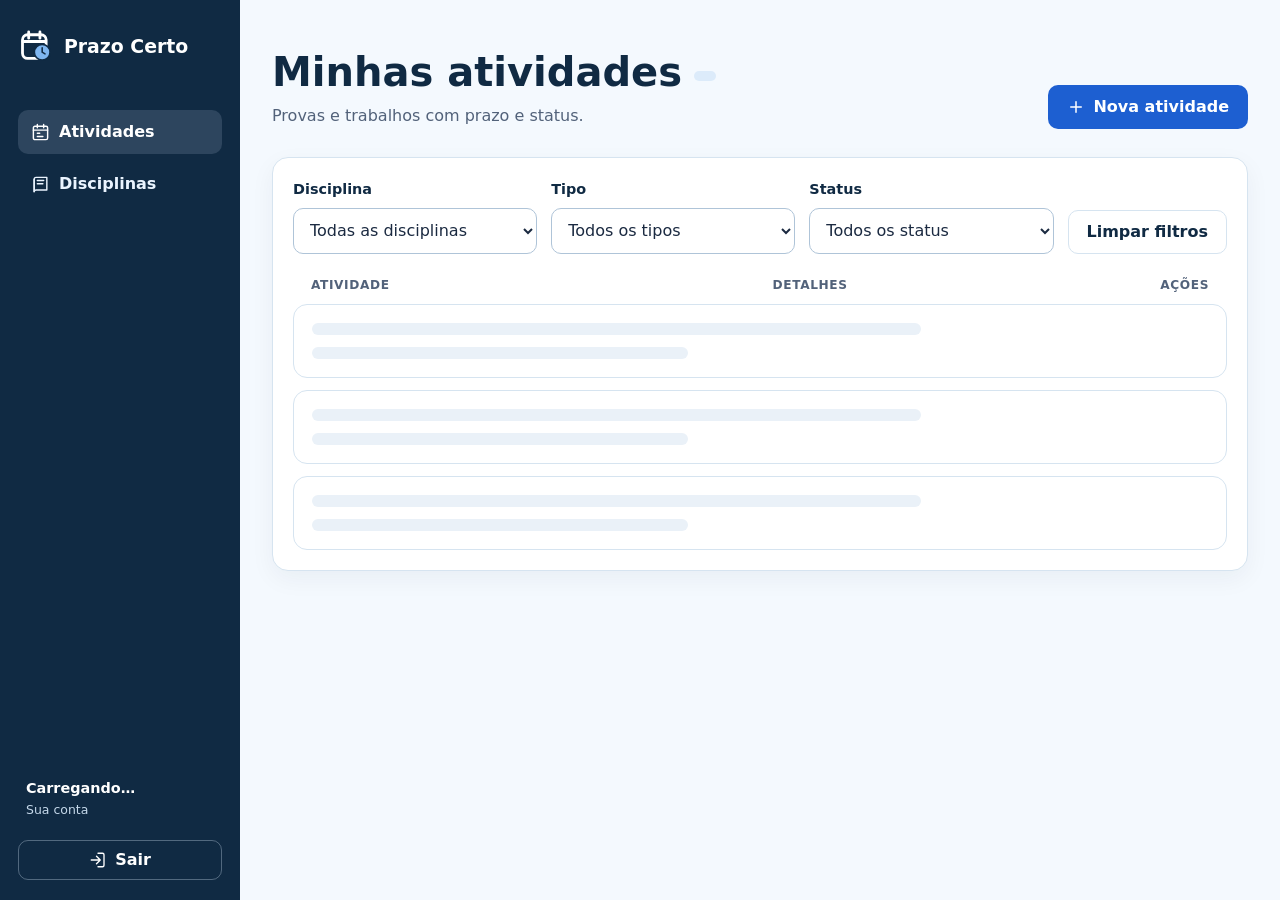
==== pages/dashboard.html @ 3145f751 "Inicio FrontEnd" ====
<!doctype html>
<html lang="pt-BR">
<head>
  <meta charset="utf-8">
  <meta name="viewport" content="width=device-width, initial-scale=1">
  <title>Minhas atividades — Prazo Certo</title>
  <link rel="icon" href="../img/favicon.svg" type="image/svg+xml">
  <link rel="stylesheet" href="../css/estilo.css">
</head>
<body>
  <a class="skip-link" href="#conteudo-principal">Pular para o conteúdo</a>
  <div class="app-shell">
    <aside class="sidebar" aria-label="Barra lateral">
      <div class="sidebar-topline">
        <a class="brand brand--light" href="../index.html" aria-label="Prazo Certo — início">
          <img src="../img/logo-branco.svg" width="38" height="38" alt="">
          <span>Prazo Certo</span>
        </a>
        <div class="sidebar-user">
          <strong id="usuario-nome">Carregando…</strong>
          <span id="usuario-email">Sua conta</span>
        </div>
      </div>

      <nav class="sidebar-nav" aria-label="Navegação do sistema">
        <a href="dashboard.html" aria-current="page">
          <svg viewBox="0 0 24 24" fill="none" stroke="currentColor" stroke-width="1.8" stroke-linecap="round" stroke-linejoin="round" aria-hidden="true" focusable="false"><rect x="3" y="4" width="18" height="17" rx="2"/><path d="M16 2v4M8 2v4M3 9h18M8 13h3M8 17h7"/></svg>
          Atividades
        </a>
        <a href="disciplinas.html">
          <svg viewBox="0 0 24 24" fill="none" stroke="currentColor" stroke-width="1.8" stroke-linecap="round" stroke-linejoin="round" aria-hidden="true" focusable="false"><path d="M4 5.5A2.5 2.5 0 0 1 6.5 3H20v16H6.5A2.5 2.5 0 0 0 4 21V5.5Z"/><path d="M4 5.5V21M8 7h8M8 11h7"/></svg>
          Disciplinas
        </a>
      </nav>

      <div class="sidebar-bottom">
        <button id="btn-sair" type="button" class="button button--outline">
          <svg width="18" height="18" viewBox="0 0 24 24" fill="none" stroke="currentColor" stroke-width="1.8" stroke-linecap="round" stroke-linejoin="round" aria-hidden="true" focusable="false"><path d="M10 17l5-5-5-5M15 12H3"/><path d="M12 3h6a2 2 0 0 1 2 2v14a2 2 0 0 1-2 2h-6"/></svg>
          Sair
        </button>
      </div>
    </aside>

    <main id="conteudo-principal" class="app-content" aria-label="Conteúdo principal">
      <header class="page-heading">
        <div>
          <div class="heading-title-row">
            <h1>Minhas atividades</h1>
            <span id="contador-atividades" class="count-pill" hidden></span>
          </div>
          <p>Provas e trabalhos com prazo e status.</p>
        </div>
        <button id="btn-nova-atividade" type="button">
          <svg width="18" height="18" viewBox="0 0 24 24" fill="none" stroke="currentColor" stroke-width="2" stroke-linecap="round" aria-hidden="true" focusable="false"><path d="M12 5v14M5 12h14"/></svg>
          Nova atividade
        </button>
      </header>

      <section class="panel" aria-label="Área de atividades">
        <section class="filters" aria-label="Filtros">
          <div class="field">
            <label for="filtro-disciplina">Disciplina</label>
            <select id="filtro-disciplina" name="filtro_disciplina">
              <option value="">Todas as disciplinas</option>
            </select>
          </div>
          <div class="field">
            <label for="filtro-tipo">Tipo</label>
            <select id="filtro-tipo" name="filtro_tipo">
              <option value="">Todos os tipos</option>
              <option value="prova">Prova</option>
              <option value="trabalho">Trabalho</option>
            </select>
          </div>
          <div class="field">
            <label for="filtro-status">Status</label>
            <select id="filtro-status" name="filtro_status">
              <option value="">Todos os status</option>
              <option value="pendente">Pendente</option>
              <option value="concluida">Concluída</option>
            </select>
          </div>
          <button id="btn-limpar-filtros" class="button button--secondary" type="button">Limpar filtros</button>
        </section>

        <div class="list-heading" aria-hidden="true">
          <span>Atividade</span><span>Detalhes</span><span>Ações</span>
        </div>
        <ul id="lista-atividades" class="activity-list" aria-label="Lista de atividades"></ul>

        <section id="estado-carregando" class="skeleton-list" aria-label="Carregando atividades">
          <p class="sr-only" role="status">Carregando atividades…</p>
          <div class="skeleton-card" aria-hidden="true"><span class="skeleton-line skeleton-line--medium"></span><span class="skeleton-line skeleton-line--short"></span></div>
          <div class="skeleton-card" aria-hidden="true"><span class="skeleton-line skeleton-line--medium"></span><span class="skeleton-line skeleton-line--short"></span></div>
          <div class="skeleton-card" aria-hidden="true"><span class="skeleton-line skeleton-line--medium"></span><span class="skeleton-line skeleton-line--short"></span></div>
        </section>

        <section id="estado-vazio" class="state-box" hidden>
          <h2>Nenhuma atividade cadastrada.</h2>
          <p>Comece pela primeira prova ou trabalho.</p>
          <button id="btn-nova-atividade-vazio" type="button">Nova atividade</button>
        </section>

        <section id="estado-sem-resultado" class="state-box" hidden>
          <h2>Nenhum resultado encontrado.</h2>
          <p>Nenhuma atividade com esses filtros. Ajuste ou limpe os filtros.</p>
        </section>

        <section id="estado-erro" class="state-box state-box--error" role="alert" hidden>
          <h2>Não foi possível carregar suas atividades.</h2>
          <button id="btn-tentar-novamente" class="button button--secondary" type="button">Tentar novamente</button>
        </section>
      </section>

      <template id="template-atividade">
        <li class="activity-card atividade" data-id="" data-status="pendente" data-tipo="prova">
          <div class="activity-main">
            <h3 data-campo="titulo"></h3>
            <p data-campo="disciplina"></p>
          </div>
          <div class="activity-meta">
            <div class="meta-cell"><span class="meta-label">Tipo</span><span class="badge badge--neutral badge-tipo" data-campo="tipo"></span></div>
            <div class="meta-cell"><span class="meta-label">Prazo</span><time data-campo="data_prazo" datetime=""></time></div>
            <div class="meta-cell"><span class="meta-label">Status</span><span class="badge badge-status" data-campo="status"></span></div>
          </div>
          <div class="activity-actions" aria-label="Ações da atividade">
            <button class="icon-button" type="button" data-action="concluir" aria-label="Concluir atividade">
              <svg width="19" height="19" viewBox="0 0 24 24" fill="none" stroke="currentColor" stroke-width="2" stroke-linecap="round" stroke-linejoin="round" aria-hidden="true" focusable="false"><path d="m5 12 4 4L19 6"/></svg>
            </button>
            <button class="icon-button" type="button" data-action="editar" aria-label="Editar atividade">
              <svg width="19" height="19" viewBox="0 0 24 24" fill="none" stroke="currentColor" stroke-width="1.8" stroke-linecap="round" stroke-linejoin="round" aria-hidden="true" focusable="false"><path d="m15 5 4 4M4 20l4.5-1 10.8-10.8a2.1 2.1 0 0 0-3-3L5.5 16 4 20Z"/></svg>
            </button>
            <button class="icon-button icon-button--danger" type="button" data-action="excluir" aria-label="Excluir atividade">
              <svg width="19" height="19" viewBox="0 0 24 24" fill="none" stroke="currentColor" stroke-width="1.8" stroke-linecap="round" stroke-linejoin="round" aria-hidden="true" focusable="false"><path d="M3 6h18M8 6V4h8v2m3 0-1 14H6L5 6m4 4v6m6-6v6"/></svg>
            </button>
          </div>
        </li>
      </template>
    </main>
  </div>

  <dialog id="dialog-atividade" class="dialog" aria-labelledby="dialog-titulo">
    <h2 id="dialog-titulo">Nova atividade</h2>
    <form id="form-atividade" class="dialog-form" action="#" method="post">
      <input id="atividade-id" type="hidden" name="atividade_id" value="">
      <div id="erro-atividade" class="form-error" role="alert" hidden></div>
      <div id="aviso-sem-disciplinas" class="dialog-warning" hidden>
        Você precisa cadastrar uma disciplina antes de criar uma atividade.
        <a href="disciplinas.html">Cadastrar disciplina</a>
      </div>
      <div class="field">
        <label for="atividade-titulo">Título</label>
        <input id="atividade-titulo" name="titulo" type="text" maxlength="150" required>
      </div>
      <div class="field">
        <label for="atividade-disciplina">Disciplina</label>
        <select id="atividade-disciplina" name="id_disciplina" required>
          <option value="">Selecione uma disciplina</option>
        </select>
      </div>
      <div class="field">
        <label for="atividade-tipo">Tipo</label>
        <select id="atividade-tipo" name="tipo" required>
          <option value="prova">Prova</option>
          <option value="trabalho">Trabalho</option>
        </select>
      </div>
      <div class="field">
        <label for="atividade-data">Data do prazo</label>
        <input id="atividade-data" name="data_prazo" type="date" required>
      </div>
      <div class="field">
        <label for="atividade-descricao">Descrição <span class="muted">(opcional)</span></label>
        <textarea id="atividade-descricao" name="descricao" rows="3"></textarea>
      </div>
      <div class="dialog-actions">
        <button id="btn-cancelar-atividade" class="button button--secondary" type="button">Cancelar</button>
        <button type="submit">Salvar</button>
      </div>
    </form>
  </dialog>

  <dialog id="dialog-excluir" class="dialog" aria-labelledby="dialog-excluir-titulo">
    <h2 id="dialog-excluir-titulo">Excluir atividade?</h2>
    <p>Tem certeza de que deseja excluir esta atividade?</p>
    <p id="excluir-titulo" class="dialog-warning"></p>
    <p class="muted">Essa ação não pode ser desfeita.</p>
    <div class="dialog-actions">
      <button id="btn-cancelar-excluir" class="button button--secondary" type="button">Cancelar</button>
      <button id="btn-confirmar-excluir" class="button--danger" type="button">Excluir</button>
    </div>
  </dialog>

  <div id="toast" class="toast" role="status" aria-live="polite" hidden></div>
  <noscript>Ative o JavaScript para usar a agenda.</noscript>
</body>
</html>
---- css/estilo.css ----
:root {
  --azul-noite: #102A43;
  --azul-noite-2: #0B1F33;
  --azul-acao: #1D5FD1;
  --azul-acao-hover: #174BA8;
  --azul-300: #7FB6F0;
  --azul-100: #DCEBFA;
  --fundo: #F4F9FE;
  --superficie: #FFFFFF;
  --borda: #D6E4F0;
  --texto: #1B2A41;
  --texto-suave: #52627A;
  --ambar-fundo: #FEF3C7;
  --ambar-texto: #92400E;
  --verde-fundo: #DCFCE7;
  --verde-texto: #166534;
  --vermelho: #B42318;
  --vermelho-hover: #912018;
  --foco: #1D5FD1;
  --foco-claro: #8CC8FF;
}

*,
*::before,
*::after {
  box-sizing: border-box;
}

html {
  scroll-behavior: smooth;
  scroll-padding-top: 88px;
}

body {
  min-width: 320px;
  min-height: 100dvh;
  margin: 0;
  color: var(--texto);
  background: var(--fundo);
  font-family: "Nunito Sans", "Segoe UI", system-ui, sans-serif;
  font-size: 16px;
  line-height: 1.6;
}

h1,
h2,
h3,
p {
  margin-top: 0;
}

h1,
h2,
h3 {
  color: var(--azul-noite);
  font-family: "Nunito", "Segoe UI", system-ui, sans-serif;
  font-weight: 800;
  line-height: 1.2;
}

h1 {
  font-size: clamp(2rem, 1.4rem + 3vw, 3.25rem);
  overflow-wrap: anywhere;
}

h2 {
  font-size: clamp(1.5rem, 1.2rem + 1.5vw, 2rem);
}

h3 {
  font-size: 1.125rem;
}

p {
  color: var(--texto-suave);
}

a {
  color: var(--azul-acao);
  text-underline-offset: 3px;
  transition: color 150ms ease;
}

a:hover {
  color: var(--azul-acao-hover);
}

button,
input,
select,
textarea {
  font: inherit;
}

button,
.button {
  display: inline-flex;
  min-height: 44px;
  align-items: center;
  justify-content: center;
  gap: 8px;
  padding: 10px 18px;
  border: 1px solid transparent;
  border-radius: 10px;
  background: var(--azul-acao);
  color: #fff;
  cursor: pointer;
  font-weight: 700;
  line-height: 1.25;
  text-align: center;
  text-decoration: none;
  transition: background-color 150ms ease, border-color 150ms ease, color 150ms ease, transform 150ms ease;
}

button:hover,
.button:hover {
  background: var(--azul-acao-hover);
  color: #fff;
}

button:active,
.button:active {
  transform: translateY(1px);
}

button:disabled {
  cursor: not-allowed;
  opacity: .6;
}

.button--secondary,
.button--outline {
  border-color: var(--borda);
  background: var(--superficie);
  color: var(--azul-noite);
}

.button--secondary:hover,
.button--outline:hover {
  border-color: var(--azul-300);
  background: var(--azul-100);
  color: var(--azul-noite);
}

.button--danger,
button.button--danger {
  background: var(--vermelho);
}

.button--danger:hover,
button.button--danger:hover {
  background: var(--vermelho-hover);
}

button:focus-visible,
a:focus-visible,
input:focus-visible,
select:focus-visible,
textarea:focus-visible,
summary:focus-visible {
  outline: 3px solid var(--foco);
  outline-offset: 2px;
}

img,
svg {
  max-width: 100%;
}

svg {
  flex: 0 0 auto;
}

.skip-link {
  position: fixed;
  z-index: 1000;
  top: 8px;
  left: 8px;
  padding: 10px 14px;
  transform: translateY(-150%);
  border-radius: 8px;
  background: #fff;
  color: var(--azul-noite);
}

.skip-link:focus {
  transform: translateY(0);
}

.container {
  width: min(100% - 32px, 1120px);
  margin-inline: auto;
}

.eyebrow {
  margin-bottom: 12px;
  color: var(--azul-acao);
  font-size: .875rem;
  font-weight: 800;
  letter-spacing: .08em;
  text-transform: uppercase;
}

.muted {
  color: var(--texto-suave);
}

.brand {
  display: inline-flex;
  align-items: center;
  gap: 10px;
  color: var(--azul-noite);
  font-family: "Nunito", "Segoe UI", system-ui, sans-serif;
  font-size: 1.18rem;
  font-weight: 800;
  text-decoration: none;
  white-space: nowrap;
}

.brand img {
  width: 38px;
  height: 38px;
}

/* Landing page */
.site-header {
  position: relative;
  z-index: 5;
  min-height: 68px;
  border-bottom: 1px solid rgba(214, 228, 240, .72);
  background: rgba(255, 255, 255, .94);
}

.header-inner {
  display: flex;
  min-height: 68px;
  align-items: center;
  justify-content: space-between;
  gap: 16px;
}

.header-nav {
  display: flex;
  align-items: center;
  gap: 28px;
}

.header-nav a:not(.button) {
  color: var(--azul-noite);
  font-weight: 700;
  text-decoration: none;
}

.header-nav a:not(.button):hover {
  color: var(--azul-acao);
}

.hero {
  position: relative;
  overflow: hidden;
  padding: 64px 0 76px;
  background: linear-gradient(180deg, #fff 0%, var(--fundo) 100%);
}

.hero-grid {
  display: grid;
  align-items: center;
  gap: 48px;
}

.hero-copy {
  position: relative;
  z-index: 2;
}

.hero-copy h1 {
  max-width: 650px;
  margin-bottom: 20px;
}

.hero-copy > p:not(.eyebrow) {
  max-width: 570px;
  margin-bottom: 28px;
  font-size: 1.08rem;
}

.hero-actions {
  display: flex;
  flex-wrap: wrap;
  gap: 12px;
}

.hero-visual {
  position: relative;
  width: min(100%, 470px);
  justify-self: center;
}

.hero-art {
  position: absolute;
  z-index: 0;
  right: -18px;
  bottom: -38px;
  width: 100%;
  height: auto;
  pointer-events: none;
}

.hero-preview {
  position: relative;
  z-index: 1;
  width: 100%;
  margin-top: 30px;
  padding: 28px 22px 22px;
  border: 1px solid var(--borda);
  border-radius: 24px;
  background: var(--superficie);
  box-shadow: 0 8px 24px rgba(16, 42, 67, .08);
}

.hero-preview::before {
  position: absolute;
  z-index: -1;
  inset: -30px -28px 30px 36px;
  border-radius: 36px;
  background: var(--azul-100);
  content: "";
}

.hero-preview::after {
  position: absolute;
  z-index: -1;
  right: -26px;
  bottom: -28px;
  width: 112px;
  height: 112px;
  border: 2px solid var(--azul-300);
  border-radius: 50%;
  content: "";
}

.preview-top {
  display: flex;
  align-items: center;
  justify-content: space-between;
  gap: 12px;
  margin-bottom: 18px;
}

.preview-top strong {
  color: var(--azul-noite);
  font-family: "Nunito", "Segoe UI", system-ui, sans-serif;
  font-size: 1.05rem;
}

.preview-date {
  padding: 4px 10px;
  border-radius: 999px;
  background: var(--azul-100);
  color: var(--azul-noite);
  font-size: .78rem;
  font-weight: 800;
}

.preview-list {
  display: grid;
  gap: 10px;
  margin: 0;
  padding: 0;
  list-style: none;
}

.preview-item {
  display: flex;
  align-items: center;
  justify-content: space-between;
  gap: 12px;
  padding: 13px 14px;
  border: 1px solid var(--borda);
  border-radius: 13px;
  background: #fff;
}

.preview-item strong {
  display: block;
  color: var(--texto);
  font-size: .93rem;
  line-height: 1.35;
}

.preview-item time {
  display: block;
  margin-top: 4px;
  color: var(--texto-suave);
  font-size: .82rem;
}

.badge {
  display: inline-flex;
  min-height: 26px;
  align-items: center;
  justify-content: center;
  padding: 4px 10px;
  border-radius: 999px;
  font-size: .75rem;
  font-weight: 800;
  line-height: 1.2;
  white-space: nowrap;
}

.badge--pending {
  background: var(--ambar-fundo);
  color: var(--ambar-texto);
}

.badge--done {
  background: var(--verde-fundo);
  color: var(--verde-texto);
}

.badge--neutral {
  background: #EEF3F8;
  color: var(--azul-noite);
}

.hero-wave {
  display: block;
  width: 100%;
  height: 64px;
  margin-top: 52px;
}

.hero-wave--top {
  height: 38px;
  margin-top: 0;
  transform: scaleY(-1);
}

.footer-wave {
  display: block;
  width: 100%;
  height: 42px;
  margin-bottom: 14px;
}

.features {
  padding: 36px 0 76px;
}

.section-heading {
  max-width: 650px;
  margin: 0 auto 34px;
  text-align: center;
}

.section-heading h2 {
  margin-bottom: 12px;
}

.section-heading p {
  margin-bottom: 0;
}

.feature-grid {
  display: grid;
  grid-template-columns: 1fr;
  gap: 16px;
}

.feature-card {
  min-height: 220px;
  padding: 24px;
  border: 1px solid var(--borda);
  border-radius: 16px;
  background: #fff;
  box-shadow: 0 8px 24px rgba(16, 42, 67, .05);
}

.feature-icon {
  display: grid;
  width: 48px;
  height: 48px;
  place-items: center;
  margin-bottom: 18px;
  border-radius: 14px;
  background: var(--azul-100);
  color: var(--azul-acao);
}

.feature-card h3 {
  margin-bottom: 8px;
}

.feature-card p {
  margin-bottom: 16px;
  font-size: .94rem;
}

.feature-example {
  display: flex;
  min-height: 28px;
  flex-wrap: wrap;
  align-items: center;
  gap: 7px;
}

.chip {
  display: inline-flex;
  align-items: center;
  padding: 5px 10px;
  border: 1px solid var(--borda);
  border-radius: 999px;
  background: #fff;
  color: var(--azul-noite);
  font-size: .78rem;
  font-weight: 700;
}

.site-footer {
  padding: 26px 0;
  border-top: 1px solid var(--borda);
  background: #fff;
  text-align: center;
}

.site-footer p {
  margin: 0;
  font-size: .9rem;
}

/* Login and registration */
.auth-layout {
  display: grid;
  min-height: 100dvh;
  background: var(--fundo);
}

.auth-brand-panel {
  position: relative;
  overflow: hidden;
  display: flex;
  min-height: 120px;
  flex-direction: column;
  justify-content: center;
  padding: 22px 24px;
  background-color: var(--azul-noite);
  background-image: radial-gradient(rgba(127, 182, 240, .19) 1px, transparent 1px);
  background-size: 18px 18px;
  color: #fff;
}

.brand--light {
  color: #fff;
}

.brand--light img {
  width: 36px;
  height: 36px;
}

.auth-brand-content {
  width: min(100%, 480px);
  margin-inline: auto;
}

.auth-brand-panel h1 {
  margin: 18px 0 8px;
  color: #fff;
  font-size: clamp(1.7rem, 1.3rem + 1.5vw, 2.35rem);
}

.auth-brand-panel > .auth-brand-content > p {
  max-width: 390px;
  margin-bottom: 0;
  color: #DCEBFA;
}

.auth-timeline {
  display: none;
  margin: 34px 0 0;
  padding: 0;
  list-style: none;
}

.auth-timeline li {
  position: relative;
  min-height: 58px;
  padding: 0 0 23px 34px;
  color: #fff;
  font-weight: 700;
}

.auth-timeline li::before {
  position: absolute;
  top: 7px;
  left: 0;
  width: 13px;
  height: 13px;
  border: 3px solid var(--azul-300);
  border-radius: 50%;
  background: var(--azul-noite);
  content: "";
}

.auth-timeline li:not(:last-child)::after {
  position: absolute;
  top: 22px;
  bottom: -1px;
  left: 6px;
  border-left: 2px dashed rgba(220, 235, 250, .55);
  content: "";
}

.auth-timeline time {
  display: block;
  color: #B9D8F8;
  font-size: .85rem;
  font-weight: 600;
}

.auth-main {
  display: grid;
  place-items: center;
  padding: 28px 16px;
}

.auth-card {
  width: min(100%, 420px);
  padding: 24px;
  border: 1px solid var(--borda);
  border-radius: 24px;
  background: #fff;
  box-shadow: 0 8px 24px rgba(16, 42, 67, .08);
}

.auth-card h2 {
  margin-bottom: 8px;
}

.auth-card > p {
  margin-bottom: 24px;
}

.form-stack,
.field-group {
  display: grid;
  gap: 16px;
}

.field {
  display: grid;
  gap: 7px;
}

.field label {
  color: var(--azul-noite);
  font-size: .9rem;
  font-weight: 800;
}

.field input,
.field select,
.field textarea {
  width: 100%;
  min-height: 46px;
  padding: 10px 12px;
  border: 1px solid #AFC4D8;
  border-radius: 10px;
  background: #fff;
  color: var(--texto);
}

.field textarea {
  min-height: 110px;
  resize: vertical;
}

.field input::placeholder,
.field textarea::placeholder {
  color: #66768A;
  opacity: 1;
}

.field input:focus,
.field select:focus,
.field textarea:focus {
  border-color: var(--foco);
}

.field-help {
  margin: -8px 0 0;
  font-size: .8rem;
}

.form-error {
  padding: 10px 12px;
  border: 1px solid #F3B6B1;
  border-radius: 10px;
  background: #FEF2F1;
  color: var(--vermelho);
  font-size: .9rem;
  font-weight: 700;
}

.auth-submit {
  width: 100%;
  margin-top: 4px;
}

.auth-divider {
  display: flex;
  align-items: center;
  gap: 12px;
  margin: 18px 0;
  color: var(--texto-suave);
  font-size: .85rem;
}

.auth-divider::before,
.auth-divider::after {
  height: 1px;
  flex: 1;
  background: var(--borda);
  content: "";
}

.auth-links {
  display: grid;
  gap: 12px;
  text-align: center;
}

.auth-links--spaced {
  margin-top: 20px;
}

.auth-links a {
  font-size: .92rem;
  font-weight: 700;
}

/* App shell */
.app-shell {
  min-height: 100dvh;
}

.sidebar {
  position: relative;
  display: flex;
  flex-direction: column;
  gap: 20px;
  padding: 16px;
  background: var(--azul-noite);
  color: #fff;
}

.sidebar-topline {
  display: flex;
  min-height: 44px;
  align-items: center;
  justify-content: space-between;
  gap: 12px;
  padding-right: 82px;
}

.sidebar-user {
  display: none;
  min-width: 0;
  text-align: right;
}

.sidebar-user strong,
.sidebar-user span {
  display: block;
  overflow-wrap: anywhere;
}

.sidebar-user strong {
  color: #fff;
  font-size: .9rem;
}

.sidebar-user span {
  color: #C5D8EA;
  font-size: .78rem;
}

.sidebar-nav {
  display: flex;
  flex-wrap: wrap;
  gap: 8px;
}

.sidebar-nav a {
  display: inline-flex;
  min-height: 44px;
  align-items: center;
  gap: 9px;
  padding: 9px 13px;
  border-radius: 10px;
  color: #EAF4FF;
  font-weight: 700;
  text-decoration: none;
}

.sidebar-nav a:hover,
.sidebar-nav a[aria-current="page"] {
  background: rgba(220, 235, 250, .14);
  color: #fff;
}

.sidebar-nav svg {
  width: 19px;
  height: 19px;
}

.sidebar-bottom {
  position: absolute;
  top: 16px;
  right: 16px;
  display: flex;
  align-items: center;
  justify-content: flex-end;
}

.sidebar-bottom .button {
  min-height: 40px;
  padding: 8px 12px;
  border-color: rgba(220, 235, 250, .32);
  background: transparent;
  color: #fff;
}

.sidebar-bottom .button:hover {
  background: rgba(220, 235, 250, .14);
}

.app-content {
  width: min(100%, 1152px);
  margin-inline: auto;
  padding: 32px 16px 56px;
}

.page-heading {
  display: flex;
  flex-wrap: wrap;
  align-items: flex-end;
  justify-content: space-between;
  gap: 18px;
  margin-bottom: 28px;
}

.page-heading h1 {
  margin-bottom: 7px;
  font-size: clamp(1.8rem, 1.4rem + 1.8vw, 2.5rem);
}

.page-heading p {
  margin-bottom: 0;
}

.heading-title-row {
  display: flex;
  flex-wrap: wrap;
  align-items: center;
  gap: 12px;
}

.count-pill {
  display: inline-flex;
  align-items: center;
  padding: 5px 11px;
  border-radius: 999px;
  background: var(--azul-100);
  color: var(--azul-noite);
  font-size: .8rem;
  font-weight: 800;
}

.panel {
  padding: 20px;
  border: 1px solid var(--borda);
  border-radius: 16px;
  background: #fff;
  box-shadow: 0 8px 24px rgba(16, 42, 67, .05);
}

.filters {
  display: grid;
  gap: 14px;
  margin-bottom: 22px;
}

.filters .field {
  min-width: 0;
}

.filters .button {
  align-self: end;
  width: 100%;
}

.list-heading {
  display: none;
}

.activity-list,
.discipline-list {
  display: grid;
  gap: 12px;
  margin: 0;
  padding: 0;
  list-style: none;
}

.activity-card,
.discipline-card {
  display: grid;
  gap: 16px;
  padding: 18px;
  border: 1px solid var(--borda);
  border-radius: 14px;
  background: #fff;
}

.activity-main h3,
.discipline-main h3 {
  margin-bottom: 4px;
  overflow-wrap: anywhere;
}

.activity-main p,
.discipline-main p {
  margin: 0;
  font-size: .9rem;
}

.activity-meta {
  display: grid;
  grid-template-columns: repeat(2, minmax(0, 1fr));
  gap: 12px;
}

.meta-cell {
  display: grid;
  align-content: start;
  gap: 4px;
}

.meta-label {
  color: var(--texto-suave);
  font-size: .75rem;
  font-weight: 700;
}

.activity-actions {
  display: flex;
  align-items: center;
  gap: 6px;
}

.icon-button {
  display: inline-grid;
  width: 44px;
  min-width: 44px;
  height: 44px;
  min-height: 44px;
  place-items: center;
  padding: 0;
  border: 1px solid var(--borda);
  border-radius: 10px;
  background: #fff;
  color: var(--azul-noite);
}

.icon-button:hover {
  border-color: var(--azul-300);
  background: var(--azul-100);
  color: var(--azul-noite);
}

.icon-button--danger {
  color: var(--vermelho);
}

.icon-button--danger:hover {
  border-color: #F3B6B1;
  background: #FEF2F1;
  color: var(--vermelho-hover);
}

[data-status="concluida"] .activity-main h3 {
  color: var(--texto-suave);
  text-decoration: line-through;
}

[data-status="concluida"] .activity-main,
[data-status="concluida"] .activity-meta {
  opacity: .78;
}

[data-status="concluida"] [data-action="concluir"] {
  display: none;
}

.state-box {
  padding: 30px 18px;
  border: 1px dashed #B7CDE0;
  border-radius: 14px;
  background: #FBFDFF;
  text-align: center;
}

.state-box h2,
.state-box h3 {
  margin-bottom: 8px;
}

.state-box p {
  max-width: 520px;
  margin: 0 auto 16px;
}

.state-box--error {
  border-color: #E8A8A2;
  background: #FFF9F8;
}

.skeleton-list {
  display: grid;
  gap: 12px;
}

.skeleton-card {
  display: grid;
  gap: 12px;
  padding: 18px;
  border: 1px solid var(--borda);
  border-radius: 14px;
  background: #fff;
}

.skeleton-line {
  display: block;
  width: min(100%, 300px);
  height: 12px;
  border-radius: 999px;
  background: #EAF1F8;
}

.skeleton-line--short {
  width: 42%;
}

.skeleton-line--medium {
  width: 68%;
}

.sr-only {
  position: absolute;
  width: 1px;
  height: 1px;
  overflow: hidden;
  clip: rect(0, 0, 0, 0);
  white-space: nowrap;
  clip-path: inset(50%);
}

.dialog {
  width: min(calc(100% - 24px), 560px);
  max-height: min(90dvh, 760px);
  overflow: auto;
  padding: 24px;
  border: 1px solid var(--borda);
  border-radius: 24px;
  background: #fff;
  color: var(--texto);
  box-shadow: 0 18px 55px rgba(16, 42, 67, .22);
}

.dialog::backdrop {
  background: rgba(16, 42, 67, .58);
}

.dialog h2 {
  margin-bottom: 8px;
}

.dialog-intro {
  margin-bottom: 20px;
}

.dialog-form {
  display: grid;
  gap: 16px;
}

.dialog-actions {
  display: flex;
  flex-wrap: wrap;
  justify-content: flex-end;
  gap: 10px;
  margin-top: 8px;
}

.dialog-warning {
  padding: 12px 14px;
  border-radius: 10px;
  background: var(--ambar-fundo);
  color: var(--ambar-texto);
  font-size: .9rem;
}

.toast {
  position: fixed;
  z-index: 20;
  right: 16px;
  bottom: 16px;
  max-width: min(420px, calc(100% - 32px));
  padding: 12px 16px;
  border: 1px solid #A7D9B4;
  border-radius: 12px;
  background: var(--verde-fundo);
  color: var(--verde-texto);
  box-shadow: 0 8px 24px rgba(16, 42, 67, .12);
  font-weight: 700;
}

.discipline-form-panel {
  margin-bottom: 24px;
}

.discipline-form {
  display: grid;
  gap: 14px;
}

.discipline-form .button {
  align-self: end;
}

@media (min-width: 600px) {
  .container {
    width: min(100% - 48px, 1120px);
  }

  .feature-grid {
    grid-template-columns: repeat(2, minmax(0, 1fr));
    gap: 18px;
  }

  .auth-main {
    padding: 40px 24px;
  }

  .auth-card {
    padding: 32px;
  }

  .filters {
    grid-template-columns: repeat(2, minmax(0, 1fr));
  }

  .filters .button {
    width: auto;
  }

  .activity-meta {
    grid-template-columns: repeat(2, minmax(0, 1fr));
  }

  .discipline-card {
    grid-template-columns: minmax(0, 1fr) auto;
    align-items: center;
  }

  .discipline-form {
    grid-template-columns: minmax(0, 1fr) minmax(0, 1fr) auto;
    align-items: end;
  }
}

@media (min-width: 768px) {
  .hero {
    padding-top: 82px;
  }

  .features {
    padding-top: 52px;
    padding-bottom: 96px;
  }

  .feature-grid {
    grid-template-columns: repeat(2, minmax(0, 1fr));
  }

  .auth-brand-panel {
    min-height: 150px;
    padding: 26px 32px;
  }

  .sidebar-user {
    display: block;
  }

  .filters {
    grid-template-columns: repeat(3, minmax(0, 1fr)) auto;
    align-items: end;
  }

  .filters .button {
    width: auto;
  }

}

@media (min-width: 900px) {
  .hero-grid {
    grid-template-columns: minmax(0, 1.1fr) minmax(360px, .9fr);
    gap: 52px;
  }

  .hero-visual {
    justify-self: end;
  }

  .feature-grid {
    grid-template-columns: repeat(4, minmax(0, 1fr));
  }
}

@media (min-width: 1024px) {
  .auth-layout {
    grid-template-columns: minmax(0, 1fr) minmax(0, 1fr);
  }

  .auth-brand-panel {
    min-height: 100dvh;
    align-items: center;
    padding: 48px;
  }

  .auth-brand-content {
    width: min(100%, 490px);
  }

  .auth-brand-panel h1 {
    margin-top: 42px;
  }

  .auth-timeline {
    display: block;
  }

  .auth-main {
    min-height: 100dvh;
    padding: 48px;
  }

  .app-shell {
    display: grid;
    grid-template-columns: 240px minmax(0, 1fr);
  }

  .sidebar {
    position: sticky;
    top: 0;
    height: 100dvh;
    min-height: 600px;
    justify-content: flex-start;
    padding: 28px 18px 20px;
  }

  .sidebar-topline {
    display: contents;
    padding-right: 0;
  }

  .sidebar-user {
    order: 2;
    display: block;
    margin-top: auto;
    padding: 14px 8px 0;
    text-align: left;
  }

  .sidebar-nav {
    order: 1;
    display: grid;
    margin-top: 26px;
  }

  .sidebar-bottom {
    position: static;
    order: 3;
    margin-top: 0;
    justify-content: stretch;
  }

  .sidebar-bottom .button {
    width: 100%;
  }

  .app-content {
    padding: 48px 32px 64px;
  }

  .list-heading {
    display: grid;
    grid-template-columns: minmax(0, 1.2fr) minmax(240px, 1fr) auto;
    gap: 18px;
    padding: 0 18px 9px;
    color: var(--texto-suave);
    font-size: .76rem;
    font-weight: 800;
    text-transform: uppercase;
    letter-spacing: .05em;
  }

  .activity-card {
    grid-template-columns: minmax(0, 1.2fr) minmax(240px, 1fr) auto;
    gap: 18px;
    padding: 18px;
  }
}

@media (max-width: 1023px) {
  .sidebar {
    position: relative;
  }

  .sidebar-bottom {
    position: absolute;
    top: 16px;
    right: 16px;
  }
}

@media (max-width: 767px) {
  .header-nav .features-link {
    display: none;
  }

  .hero-actions {
    display: grid;
    grid-template-columns: 1fr;
  }

  .hero-actions .button {
    width: 100%;
  }

  .auth-brand-panel {
    min-height: 104px;
    padding: 18px 20px;
  }

  .auth-brand-panel h1 {
    margin: 10px 0 4px;
    font-size: 1.35rem;
  }

  .auth-brand-panel > .auth-brand-content > p {
    font-size: .88rem;
  }

  .sidebar-topline {
    align-items: center;
  }

  .sidebar-user {
    display: block;
  }

  .sidebar-nav a {
    flex: 1 1 auto;
    justify-content: center;
  }
}

@media (max-width: 479px) {
  .auth-main {
    padding: 20px 16px;
  }

  .auth-card {
    padding: 20px;
    border-radius: 18px;
    box-shadow: none;
  }

  .hero {
    padding-top: 48px;
  }

  .hero-preview {
    margin-top: 20px;
    padding: 20px 14px 16px;
    border-radius: 18px;
  }

  .preview-item {
    align-items: flex-start;
    flex-direction: column;
  }

  .activity-card,
  .discipline-card {
    padding: 15px;
  }

  .activity-meta {
    grid-template-columns: 1fr 1fr;
  }

  .panel {
    padding: 15px;
  }

  .dialog {
    width: calc(100% - 16px);
    padding: 20px;
    border-radius: 18px;
  }
}

@media (prefers-reduced-motion: reduce) {
  *,
  *::before,
  *::after {
    scroll-behavior: auto !important;
    transition-duration: .01ms !important;
    animation-duration: .01ms !important;
    animation-iteration-count: 1 !important;
  }
}
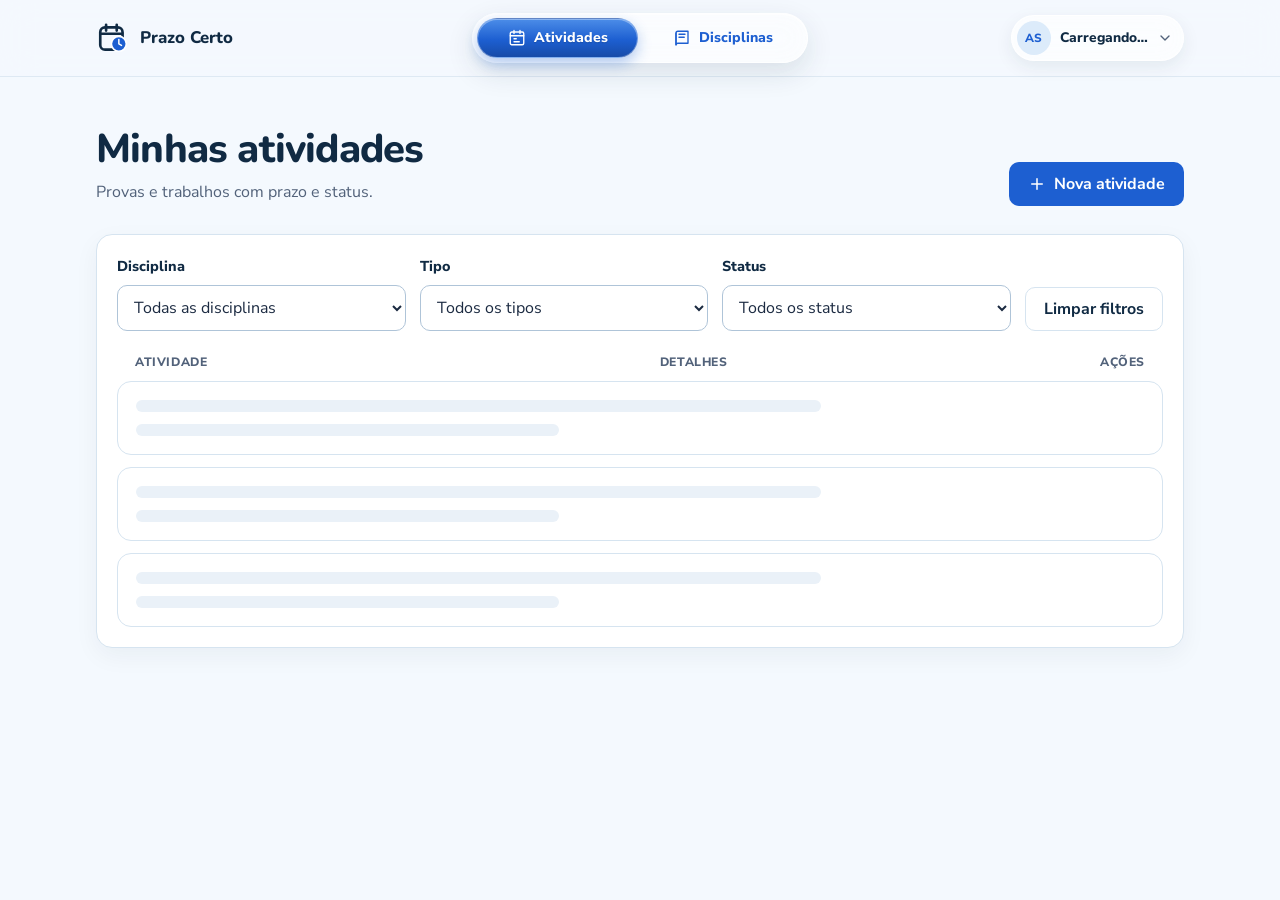
==== commit d763df10: "Atualização de FrondEnd junto com os wireframes do sistema (Arquivos DAO ja entregues" ====
--- a/pages/dashboard.html
+++ b/pages/dashboard.html
@@ -10,36 +10,41 @@
 <body>
   <a class="skip-link" href="#conteudo-principal">Pular para o conteúdo</a>
   <div class="app-shell">
-    <aside class="sidebar" aria-label="Barra lateral">
-      <div class="sidebar-topline">
-        <a class="brand brand--light" href="../index.html" aria-label="Prazo Certo — início">
-          <img src="../img/logo-branco.svg" width="38" height="38" alt="">
+    <header class="app-topbar">
+      <div class="app-topbar__inner">
+        <a class="brand app-brand" href="../index.html" aria-label="Prazo Certo — início">
+          <img src="../img/logo.svg" width="34" height="34" alt="">
           <span>Prazo Certo</span>
         </a>
-        <div class="sidebar-user">
-          <strong id="usuario-nome">Carregando…</strong>
-          <span id="usuario-email">Sua conta</span>
-        </div>
-      </div>
-
-      <nav class="sidebar-nav" aria-label="Navegação do sistema">
-        <a href="dashboard.html" aria-current="page">
-          <svg viewBox="0 0 24 24" fill="none" stroke="currentColor" stroke-width="1.8" stroke-linecap="round" stroke-linejoin="round" aria-hidden="true" focusable="false"><rect x="3" y="4" width="18" height="17" rx="2"/><path d="M16 2v4M8 2v4M3 9h18M8 13h3M8 17h7"/></svg>
-          Atividades
-        </a>
-        <a href="disciplinas.html">
-          <svg viewBox="0 0 24 24" fill="none" stroke="currentColor" stroke-width="1.8" stroke-linecap="round" stroke-linejoin="round" aria-hidden="true" focusable="false"><path d="M4 5.5A2.5 2.5 0 0 1 6.5 3H20v16H6.5A2.5 2.5 0 0 0 4 21V5.5Z"/><path d="M4 5.5V21M8 7h8M8 11h7"/></svg>
-          Disciplinas
-        </a>
-      </nav>
-
-      <div class="sidebar-bottom">
-        <button id="btn-sair" type="button" class="button button--outline">
-          <svg width="18" height="18" viewBox="0 0 24 24" fill="none" stroke="currentColor" stroke-width="1.8" stroke-linecap="round" stroke-linejoin="round" aria-hidden="true" focusable="false"><path d="M10 17l5-5-5-5M15 12H3"/><path d="M12 3h6a2 2 0 0 1 2 2v14a2 2 0 0 1-2 2h-6"/></svg>
-          Sair
-        </button>
-      </div>
-    </aside>
+
+        <nav class="app-nav" aria-label="Navegação do sistema">
+          <a href="dashboard.html" aria-current="page">
+            <svg viewBox="0 0 24 24" fill="none" stroke="currentColor" stroke-width="1.8" stroke-linecap="round" stroke-linejoin="round" aria-hidden="true" focusable="false"><rect x="3" y="4" width="18" height="17" rx="2"/><path d="M16 2v4M8 2v4M3 9h18M8 13h3M8 17h7"/></svg>
+            <span>Atividades</span>
+          </a>
+          <a href="disciplinas.html">
+            <svg viewBox="0 0 24 24" fill="none" stroke="currentColor" stroke-width="1.8" stroke-linecap="round" stroke-linejoin="round" aria-hidden="true" focusable="false"><path d="M4 5.5A2.5 2.5 0 0 1 6.5 3H20v16H6.5A2.5 2.5 0 0 0 4 21V5.5Z"/><path d="M4 5.5V21M8 7h8M8 11h7"/></svg>
+            <span>Disciplinas</span>
+          </a>
+        </nav>
+
+        <details class="account-menu">
+          <summary class="account-trigger" aria-label="Abrir menu da conta">
+            <span class="account-avatar" aria-hidden="true">AS</span>
+            <span class="account-name" id="usuario-nome">Carregando…</span>
+            <svg class="account-chevron" width="16" height="16" viewBox="0 0 24 24" fill="none" stroke="currentColor" stroke-width="2" stroke-linecap="round" stroke-linejoin="round" aria-hidden="true" focusable="false"><path d="m6 9 6 6 6-6"/></svg>
+          </summary>
+          <div class="account-panel">
+            <p class="account-label">Conta</p>
+            <p class="account-email" id="usuario-email">Sua conta</p>
+            <button id="btn-sair" type="button" class="button button--outline account-logout">
+              <svg width="18" height="18" viewBox="0 0 24 24" fill="none" stroke="currentColor" stroke-width="1.8" stroke-linecap="round" stroke-linejoin="round" aria-hidden="true" focusable="false"><path d="M10 17l5-5-5-5M15 12H3"/><path d="M12 3h6a2 2 0 0 1 2 2v14a2 2 0 0 1-2 2h-6"/></svg>
+              Sair
+            </button>
+          </div>
+        </details>
+      </div>
+    </header>
 
     <main id="conteudo-principal" class="app-content" aria-label="Conteúdo principal">
       <header class="page-heading">
--- a/css/estilo.css
+++ b/css/estilo.css
@@ -1,3 +1,19 @@
+@font-face {
+  font-family: "Nunito Sans";
+  src: url("../img/fonts/nunito-sans-latin.woff2") format("woff2");
+  font-style: normal;
+  font-weight: 400 800;
+  font-display: swap;
+}
+
+@font-face {
+  font-family: "Nunito";
+  src: url("../img/fonts/nunito-latin.woff2") format("woff2");
+  font-style: normal;
+  font-weight: 400 800;
+  font-display: swap;
+}
+
 :root {
   --azul-noite: #102A43;
   --azul-noite-2: #0B1F33;
@@ -18,6 +34,10 @@
   --vermelho-hover: #912018;
   --foco: #1D5FD1;
   --foco-claro: #8CC8FF;
+  --ease-out: cubic-bezier(.23, 1, .32, 1);
+  --ease-in-out: cubic-bezier(.77, 0, .175, 1);
+  --sombra-card: 0 10px 30px rgba(16, 42, 67, .07);
+  --sombra-card-forte: 0 24px 60px rgba(16, 42, 67, .13);
 }
 
 *,
@@ -28,11 +48,16 @@
 
 html {
   scroll-behavior: smooth;
-  scroll-padding-top: 88px;
+  scroll-padding-top: 92px;
+  scrollbar-color: #B9D0E5 #F4F9FE;
+}
+
+::selection {
+  background: var(--azul-100);
+  color: var(--azul-noite);
 }
 
 body {
-  min-width: 320px;
   min-height: 100dvh;
   margin: 0;
   color: var(--texto);
@@ -56,6 +81,21 @@
   font-family: "Nunito", "Segoe UI", system-ui, sans-serif;
   font-weight: 800;
   line-height: 1.2;
+  letter-spacing: -.02em;
+  text-wrap: balance;
+}
+
+p {
+  text-wrap: pretty;
+}
+
+code {
+  padding: 2px 5px;
+  border-radius: 5px;
+  background: #EAF3FD;
+  color: var(--azul-acao-hover);
+  font-family: "Cascadia Code", Consolas, monospace;
+  font-size: .9em;
 }
 
 h1 {
@@ -192,15 +232,6 @@
   margin-inline: auto;
 }
 
-.eyebrow {
-  margin-bottom: 12px;
-  color: var(--azul-acao);
-  font-size: .875rem;
-  font-weight: 800;
-  letter-spacing: .08em;
-  text-transform: uppercase;
-}
-
 .muted {
   color: var(--texto-suave);
 }
@@ -224,48 +255,107 @@
 
 /* Landing page */
 .site-header {
+  position: sticky;
+  top: 0;
+  z-index: 40;
+  border-bottom: 1px solid rgba(214, 228, 240, .55);
+  background: rgba(255, 255, 255, .82);
+  -webkit-backdrop-filter: blur(16px);
+  backdrop-filter: blur(16px);
+  transition: background-color .2s var(--ease-out), border-color .2s var(--ease-out), box-shadow .2s var(--ease-out);
+}
+
+.site-header.is-scrolled {
+  border-bottom-color: var(--borda);
+  background: rgba(255, 255, 255, .94);
+  box-shadow: 0 10px 30px rgba(16, 42, 67, .06);
+}
+
+.header-inner {
   position: relative;
-  z-index: 5;
-  min-height: 68px;
-  border-bottom: 1px solid rgba(214, 228, 240, .72);
-  background: rgba(255, 255, 255, .94);
-}
-
-.header-inner {
   display: flex;
-  min-height: 68px;
+  min-height: 72px;
   align-items: center;
   justify-content: space-between;
-  gap: 16px;
+  gap: 24px;
 }
 
 .header-nav {
+  position: absolute;
+  left: 50%;
   display: flex;
   align-items: center;
-  gap: 28px;
-}
-
-.header-nav a:not(.button) {
-  color: var(--azul-noite);
+  gap: 26px;
+  transform: translateX(-50%);
+}
+
+.header-nav a {
+  color: var(--texto);
+  font-size: .9rem;
   font-weight: 700;
   text-decoration: none;
 }
 
-.header-nav a:not(.button):hover {
+.header-nav a:hover {
   color: var(--azul-acao);
 }
 
+.header-actions {
+  display: flex;
+  align-items: center;
+  gap: 10px;
+}
+
+.header-login {
+  padding: 8px 6px;
+  color: var(--azul-noite);
+  font-size: .9rem;
+  font-weight: 700;
+  text-decoration: none;
+}
+
+.header-login:hover {
+  color: var(--azul-acao);
+}
+
+.header-cta {
+  min-height: 42px;
+  padding: 0 18px;
+  border-radius: 999px;
+  font-size: .86rem;
+  white-space: nowrap;
+}
+
+/* Hero */
 .hero {
   position: relative;
   overflow: hidden;
-  padding: 64px 0 76px;
-  background: linear-gradient(180deg, #fff 0%, var(--fundo) 100%);
+  padding: clamp(56px, 7vw, 92px) 0 0;
+  background: #fff;
+}
+
+.hero::before {
+  position: absolute;
+  top: 0;
+  right: 0;
+  left: 0;
+  height: 580px;
+  background-image: repeating-linear-gradient(to bottom, rgba(29, 95, 209, .055) 0 1px, transparent 1px 44px);
+  content: "";
+  pointer-events: none;
+  -webkit-mask-image: linear-gradient(to bottom, #000 0%, transparent 82%);
+  mask-image: linear-gradient(to bottom, #000 0%, transparent 82%);
+}
+
+.hero .container {
+  position: relative;
+  z-index: 1;
 }
 
 .hero-grid {
   display: grid;
   align-items: center;
-  gap: 48px;
+  gap: clamp(40px, 5vw, 64px);
 }
 
 .hero-copy {
@@ -273,259 +363,1479 @@
   z-index: 2;
 }
 
-.hero-copy h1 {
-  max-width: 650px;
-  margin-bottom: 20px;
-}
-
-.hero-copy > p:not(.eyebrow) {
-  max-width: 570px;
-  margin-bottom: 28px;
-  font-size: 1.08rem;
+.hero h1 {
+  max-width: 15ch;
+  margin-bottom: 22px;
+  font-size: clamp(2.35rem, 1.5rem + 3.3vw, 4.05rem);
+  line-height: 1.03;
+  letter-spacing: -.035em;
+}
+
+.hero-mark {
+  position: relative;
+  display: inline-block;
+}
+
+.hero-mark::after {
+  position: absolute;
+  right: 0;
+  bottom: -.12em;
+  left: 0;
+  height: .14em;
+  background: url("data:image/svg+xml,%3Csvg xmlns='http://www.w3.org/2000/svg' viewBox='0 0 300 12' preserveAspectRatio='none'%3E%3Cpath d='M2 8c60-6 130-7 296-3' stroke='%237FB6F0' stroke-width='5' stroke-linecap='round' fill='none'/%3E%3C/svg%3E") no-repeat center / 100% 100%;
+  content: "";
+  transform: scaleX(0);
+  transform-origin: left;
+}
+
+.no-js .hero-mark::after {
+  transform: scaleX(1);
+}
+
+.no-js .step-list::before {
+  transform: scaleX(1);
+}
+
+.no-js .arch-node {
+  border-color: var(--azul-300);
+  background: #EAF3FD;
+}
+
+.hero-lead {
+  max-width: 54ch;
+  margin-bottom: 30px;
+  color: var(--texto-suave);
+  font-size: clamp(1rem, .95rem + .25vw, 1.12rem);
+  line-height: 1.65;
 }
 
 .hero-actions {
   display: flex;
   flex-wrap: wrap;
   gap: 12px;
+  margin-bottom: 18px;
+}
+
+.hero-note {
+  display: flex;
+  align-items: center;
+  gap: 8px;
+  margin: 0;
+  color: var(--texto-suave);
+  font-size: .85rem;
+  font-weight: 700;
+}
+
+.hero-note svg {
+  color: var(--azul-acao);
 }
 
 .hero-visual {
   position: relative;
-  width: min(100%, 470px);
   justify-self: center;
-}
-
-.hero-art {
+  width: min(100%, 480px);
+}
+
+.hero-halo {
   position: absolute;
   z-index: 0;
-  right: -18px;
-  bottom: -38px;
-  width: 100%;
-  height: auto;
-  pointer-events: none;
-}
-
-.hero-preview {
+  top: -42px;
+  right: -54px;
+  width: min(118%, 440px);
+  aspect-ratio: 1;
+  border-radius: 50%;
+  background: #EAF3FD;
+}
+
+.hero-halo::after {
+  position: absolute;
+  inset: 13%;
+  border: 1px dashed #B9D0E5;
+  border-radius: 50%;
+  content: "";
+}
+
+/* Agenda preview */
+.agenda-card {
   position: relative;
   z-index: 1;
+  margin: 0;
+  padding: 22px;
+  border: 1px solid #D9E6F2;
+  border-radius: 24px;
+  background: #fff;
+  box-shadow: 0 30px 70px rgba(16, 42, 67, .14), 0 4px 14px rgba(16, 42, 67, .05);
+}
+
+.agenda-head {
+  display: flex;
+  align-items: flex-start;
+  justify-content: space-between;
+  gap: 12px;
+  margin-bottom: 16px;
+}
+
+.agenda-date {
+  margin: 0 0 2px;
+  color: var(--texto-suave);
+  font-size: .78rem;
+  font-weight: 700;
+}
+
+.agenda-title {
+  margin: 0;
+  font-size: 1.2rem;
+}
+
+.agenda-count {
+  display: inline-flex;
+  align-items: baseline;
+  gap: 4px;
+  padding: 6px 10px;
+  border-radius: 999px;
+  background: #EAF3FD;
+  color: var(--azul-noite);
+  font-size: .75rem;
+  font-weight: 800;
+  white-space: nowrap;
+}
+
+.agenda-count strong {
+  font-size: .9rem;
+  font-variant-numeric: tabular-nums;
+}
+
+.agenda-filters {
+  display: flex;
+  gap: 6px;
+  margin-bottom: 10px;
+}
+
+.agenda-filter {
+  padding: 5px 10px;
+  border-radius: 999px;
+  background: #F4F8FC;
+  color: var(--texto-suave);
+  font-size: .72rem;
+  font-weight: 800;
+}
+
+.agenda-filter.is-active {
+  background: var(--azul-noite);
+  color: #fff;
+}
+
+.agenda-list {
+  margin: 0;
+  padding: 0;
+  list-style: none;
+}
+
+.agenda-item {
+  display: grid;
+  grid-template-columns: 22px minmax(0, 1fr) auto;
+  align-items: center;
+  gap: 12px;
+  padding: 13px 0;
+  border-top: 1px solid #EDF3F9;
+}
+
+.agenda-item:first-child {
+  border-top: 0;
+}
+
+.agenda-mark {
+  display: grid;
+  width: 22px;
+  height: 22px;
+  place-items: center;
+  border: 1.5px solid #C7D8E7;
+  border-radius: 50%;
+  background: #fff;
+  transition: background-color .25s var(--ease-out), border-color .25s var(--ease-out);
+}
+
+.agenda-mark svg {
+  width: 13px;
+  height: 13px;
+  fill: none;
+  stroke: #fff;
+  stroke-width: 2.4;
+  stroke-linecap: round;
+  stroke-linejoin: round;
+  stroke-dasharray: 20;
+  stroke-dashoffset: 20;
+  transition: stroke-dashoffset .3s var(--ease-out) .05s;
+}
+
+.agenda-item.is-done .agenda-mark {
+  border-color: #1F9D68;
+  background: #1F9D68;
+}
+
+.agenda-item.is-done .agenda-mark svg {
+  stroke-dashoffset: 0;
+}
+
+.agenda-item-title {
+  position: relative;
+  display: inline-block;
+  max-width: 100%;
+  color: var(--texto);
+  font-size: .93rem;
+  line-height: 1.35;
+  transition: color .25s var(--ease-out);
+}
+
+.agenda-item-title::after {
+  position: absolute;
+  top: 52%;
+  right: 0;
+  left: 0;
+  height: 1.5px;
+  background: currentColor;
+  content: "";
+  transform: scaleX(0);
+  transform-origin: left;
+  transition: transform .3s var(--ease-out);
+}
+
+.agenda-item.is-done .agenda-item-title {
+  color: var(--texto-suave);
+}
+
+.agenda-item.is-done .agenda-item-title::after {
+  transform: scaleX(1);
+}
+
+.agenda-meta {
+  display: block;
+  margin-top: 2px;
+  color: var(--texto-suave);
+  font-size: .76rem;
+}
+
+.agenda-side {
+  display: grid;
+  justify-items: end;
+  gap: 3px;
+  text-align: right;
+}
+
+.agenda-side time {
+  color: var(--azul-noite);
+  font-size: .8rem;
+  font-weight: 800;
+  font-variant-numeric: tabular-nums;
+}
+
+.agenda-badge {
+  display: inline-flex;
+  padding: 3px 8px;
+  border-radius: 999px;
+  font-size: .68rem;
+  font-weight: 800;
+  line-height: 1.3;
+  white-space: nowrap;
+  transition: background-color .25s var(--ease-out), color .25s var(--ease-out);
+}
+
+.agenda-badge--pending {
+  background: var(--ambar-fundo);
+  color: var(--ambar-texto);
+}
+
+.agenda-badge--done {
+  background: var(--verde-fundo);
+  color: var(--verde-texto);
+}
+
+.agenda-when {
+  color: var(--azul-acao);
+  font-size: .68rem;
+  font-weight: 700;
+}
+
+.agenda-foot {
+  display: flex;
+  align-items: center;
+  gap: 7px;
+  margin-top: 10px;
+  padding-top: 12px;
+  border-top: 1px solid #EDF3F9;
+  color: var(--texto-suave);
+  font-size: .72rem;
+}
+
+.agenda-live {
+  width: 7px;
+  height: 7px;
+  border-radius: 50%;
+  background: #1F9D68;
+  animation: live-pulse 2.4s var(--ease-out) infinite;
+}
+
+.hero-wave {
+  display: block;
   width: 100%;
-  margin-top: 30px;
-  padding: 28px 22px 22px;
+  height: 60px;
+  margin-top: clamp(40px, 6vw, 72px);
+}
+
+/* Buttons used on the landing page */
+.button--lg {
+  min-height: 52px;
+  padding: 0 24px;
+  border-radius: 999px;
+  font-size: .95rem;
+  box-shadow: 0 10px 24px rgba(29, 95, 209, .2);
+}
+
+.button--lg:hover {
+  box-shadow: 0 14px 28px rgba(29, 95, 209, .26);
+}
+
+.button--lg svg {
+  transition: transform .18s var(--ease-out);
+}
+
+.button--lg:hover svg {
+  transform: translateX(3px);
+}
+
+.button--lg:active {
+  transform: scale(.98);
+}
+
+.button--secondary.button--lg {
+  box-shadow: none;
+}
+
+.button--light {
+  background: #fff;
+  color: var(--azul-noite);
+  box-shadow: 0 12px 26px rgba(0, 0, 0, .18);
+}
+
+.button--light:hover {
+  background: #EAF3FD;
+  color: var(--azul-noite);
+}
+
+.button--ghost-light {
+  border-color: rgba(255, 255, 255, .38);
+  background: transparent;
+  color: #fff;
+  box-shadow: none;
+}
+
+.button--ghost-light:hover {
+  border-color: #fff;
+  background: rgba(255, 255, 255, .1);
+  color: #fff;
+}
+
+/* Sections */
+.section-head {
+  max-width: 620px;
+  margin-bottom: 40px;
+}
+
+.section-head h2 {
+  margin-bottom: 14px;
+  font-size: clamp(1.75rem, 1.35rem + 1.8vw, 2.6rem);
+  letter-spacing: -.03em;
+}
+
+.section-head p {
+  max-width: 56ch;
+  margin: 0;
+  font-size: 1.02rem;
+}
+
+.section-head--split {
+  display: grid;
+  max-width: none;
+  grid-template-columns: minmax(0, 1.1fr) minmax(260px, .9fr);
+  align-items: end;
+  gap: 18px 48px;
+}
+
+.section-head--split h2 {
+  margin: 0;
+}
+
+.section-head--split p {
+  padding-bottom: 5px;
+}
+
+.steps {
+  padding: clamp(64px, 8vw, 104px) 0;
+  background: var(--fundo);
+}
+
+.step-list {
+  position: relative;
+  display: grid;
+  grid-template-columns: repeat(3, minmax(0, 1fr));
+  gap: 28px;
+  margin: 0;
+  padding: 0;
+  list-style: none;
+}
+
+.step-list::before {
+  position: absolute;
+  top: 20px;
+  right: 20px;
+  left: 20px;
+  height: 1px;
+  background: repeating-linear-gradient(to right, #B9D0E5 0 6px, transparent 6px 12px);
+  content: "";
+  transform: scaleX(0);
+  transform-origin: left;
+}
+
+.step-list.is-lit::before {
+  transform: scaleX(1);
+  transition: transform 1.1s var(--ease-in-out);
+}
+
+.step {
+  position: relative;
+}
+
+.step-number {
+  position: relative;
+  z-index: 1;
+  display: grid;
+  width: 40px;
+  height: 40px;
+  place-items: center;
+  margin-bottom: 18px;
+  border: 1px solid #B9D0E5;
+  border-radius: 50%;
+  background: var(--fundo);
+  color: var(--azul-acao);
+  font-size: .8rem;
+  font-weight: 800;
+  letter-spacing: .04em;
+}
+
+.step h3 {
+  margin-bottom: 8px;
+  font-size: 1.12rem;
+}
+
+.step p {
+  max-width: 36ch;
+  margin: 0;
+  font-size: .95rem;
+}
+
+/* Features */
+.features {
+  padding: clamp(64px, 8vw, 104px) 0;
+  background: #fff;
+}
+
+.bento {
+  display: grid;
+  grid-template-columns: repeat(6, minmax(0, 1fr));
+  gap: 16px;
+}
+
+.bento-card {
+  display: flex;
+  flex-direction: column;
+  gap: 10px;
+  padding: 26px;
   border: 1px solid var(--borda);
-  border-radius: 24px;
-  background: var(--superficie);
-  box-shadow: 0 8px 24px rgba(16, 42, 67, .08);
-}
-
-.hero-preview::before {
-  position: absolute;
-  z-index: -1;
-  inset: -30px -28px 30px 36px;
-  border-radius: 36px;
-  background: var(--azul-100);
-  content: "";
-}
-
-.hero-preview::after {
-  position: absolute;
-  z-index: -1;
-  right: -26px;
-  bottom: -28px;
-  width: 112px;
-  height: 112px;
-  border: 2px solid var(--azul-300);
-  border-radius: 50%;
-  content: "";
-}
-
-.preview-top {
+  border-radius: 20px;
+  background: #fff;
+  box-shadow: var(--sombra-card);
+}
+
+.bento-card h3 {
+  margin: 0;
+  font-size: 1.15rem;
+}
+
+.bento-card p {
+  margin: 0;
+  font-size: .94rem;
+}
+
+.bento-card--list {
+  grid-column: span 4;
+}
+
+.bento-card--filters {
+  grid-column: span 2;
+}
+
+.bento-card--status {
+  grid-column: span 3;
+}
+
+.bento-card--account {
+  grid-column: span 3;
+}
+
+.mini-list {
+  margin-top: auto;
+  overflow: hidden;
+  border: 1px solid #E3EDF7;
+  border-radius: 14px;
+  background: #fff;
+}
+
+.mini-row {
+  display: grid;
+  grid-template-columns: minmax(0, 1fr) auto;
+  align-items: center;
+  gap: 12px;
+  padding: 12px 14px;
+  border-top: 1px solid #EDF3F9;
+}
+
+.mini-row:first-child {
+  border-top: 0;
+}
+
+.mini-row--next {
+  background: #F4F9FE;
+}
+
+.mini-row strong {
+  display: block;
+  font-size: .87rem;
+}
+
+.mini-row span {
+  display: block;
+  color: var(--texto-suave);
+  font-size: .75rem;
+}
+
+.mini-row time {
+  color: var(--azul-noite);
+  font-size: .76rem;
+  font-weight: 800;
+  font-variant-numeric: tabular-nums;
+}
+
+.mini-filters {
+  display: flex;
+  flex-wrap: wrap;
+  gap: 7px;
+  margin-top: auto;
+}
+
+.mini-filters span {
+  padding: 6px 10px;
+  border: 1px solid var(--borda);
+  border-radius: 999px;
+  background: #fff;
+  color: var(--azul-noite);
+  font-size: .76rem;
+  font-weight: 800;
+}
+
+.mini-filters span:last-child {
+  border-color: #F3D28A;
+  background: var(--ambar-fundo);
+  color: var(--ambar-texto);
+}
+
+.bento-card .mini-result {
+  margin: 0;
+  color: var(--azul-acao);
+  font-size: .78rem;
+  font-weight: 800;
+}
+
+.mini-status {
   display: flex;
   align-items: center;
   justify-content: space-between;
   gap: 12px;
+  margin-top: auto;
+  padding: 13px 14px;
+  border: 1px solid #E3EDF7;
+  border-radius: 12px;
+  background: #fff;
+}
+
+.mini-status-title {
+  color: var(--texto-suave);
+  font-size: .86rem;
+  font-weight: 700;
+  text-decoration: line-through;
+}
+
+.mini-account {
+  display: flex;
+  align-items: center;
+  gap: 10px;
+  margin-top: auto;
+  padding: 12px 14px;
+  border: 1px solid #E3EDF7;
+  border-radius: 12px;
+  background: #fff;
+}
+
+.mini-avatar {
+  display: grid;
+  width: 34px;
+  height: 34px;
+  flex: none;
+  place-items: center;
+  border-radius: 50%;
+  background: var(--azul-100);
+  color: var(--azul-acao);
+  font-size: .72rem;
+  font-weight: 800;
+}
+
+.mini-account-text strong {
+  display: block;
+  font-size: .84rem;
+}
+
+.mini-account-text small {
+  display: block;
+  color: var(--texto-suave);
+  font-size: .72rem;
+}
+
+.mini-account svg {
+  margin-left: auto;
+  color: var(--texto-suave);
+}
+
+/* Project */
+.project {
+  padding: clamp(64px, 8vw, 104px) 0;
+  background: var(--fundo);
+}
+
+.project-grid {
+  display: grid;
+  grid-template-columns: minmax(0, 1.05fr) minmax(0, .95fr);
+  align-items: start;
+  gap: 40px 64px;
+}
+
+.project-copy h2 {
   margin-bottom: 18px;
-}
-
-.preview-top strong {
-  color: var(--azul-noite);
-  font-family: "Nunito", "Segoe UI", system-ui, sans-serif;
+  font-size: clamp(1.75rem, 1.35rem + 1.8vw, 2.6rem);
+  letter-spacing: -.03em;
+}
+
+.project-copy p {
+  max-width: 58ch;
+  font-size: .98rem;
+}
+
+.project-copy p:last-child {
+  margin-bottom: 0;
+}
+
+.project-card {
+  padding: 28px;
+  border: 1px solid var(--borda);
+  border-radius: 20px;
+  background: #fff;
+  box-shadow: var(--sombra-card);
+}
+
+.project-card h3 {
+  margin-bottom: 18px;
   font-size: 1.05rem;
 }
 
-.preview-date {
-  padding: 4px 10px;
-  border-radius: 999px;
-  background: var(--azul-100);
-  color: var(--azul-noite);
-  font-size: .78rem;
+.project-card dl {
+  display: grid;
+  gap: 0;
+  margin: 0;
+}
+
+.project-card dl > div {
+  display: grid;
+  grid-template-columns: 104px minmax(0, 1fr);
+  gap: 12px;
+  padding: 10px 0;
+  border-top: 1px solid #EDF3F9;
+}
+
+.project-card dl > div:first-child {
+  padding-top: 0;
+  border-top: 0;
+}
+
+.project-card dt {
+  color: var(--texto-suave);
+  font-size: .72rem;
   font-weight: 800;
-}
-
-.preview-list {
-  display: grid;
-  gap: 10px;
+  letter-spacing: .06em;
+  text-transform: uppercase;
+}
+
+.project-card dd {
+  margin: 0;
+  color: var(--texto);
+  font-size: .9rem;
+  font-weight: 600;
+}
+
+.project-scope {
+  margin-top: 22px;
+  padding-top: 18px;
+  border-top: 1px solid #EDF3F9;
+}
+
+.project-scope h4 {
+  margin: 0 0 10px;
+  color: var(--texto-suave);
+  font-size: .72rem;
+  font-weight: 800;
+  letter-spacing: .06em;
+  text-transform: uppercase;
+}
+
+.project-scope ul {
+  display: grid;
+  gap: 7px;
   margin: 0;
   padding: 0;
   list-style: none;
 }
 
-.preview-item {
+.project-scope li {
+  position: relative;
+  padding-left: 20px;
+  color: var(--texto);
+  font-size: .88rem;
+}
+
+.project-scope li::before {
+  position: absolute;
+  top: .52em;
+  left: 2px;
+  width: 7px;
+  height: 7px;
+  border-radius: 50%;
+  background: var(--azul-300);
+  content: "";
+}
+
+.arch {
+  margin-top: 40px;
+  padding: 26px;
+  border: 1px solid var(--borda);
+  border-radius: 20px;
+  background: #fff;
+  box-shadow: var(--sombra-card);
+}
+
+.arch-head {
+  display: grid;
+  grid-template-columns: minmax(0, .9fr) minmax(0, 1.1fr);
+  align-items: end;
+  gap: 16px 24px;
+  margin-bottom: 22px;
+}
+
+.arch-head h3 {
+  margin: 0;
+  font-size: 1.05rem;
+}
+
+.arch-head p {
+  margin: 0;
+  font-size: .9rem;
+}
+
+.arch-flow {
+  display: flex;
+  align-items: stretch;
+  gap: 8px;
+  margin: 0;
+  padding: 0;
+  list-style: none;
+}
+
+.arch-node {
+  display: grid;
+  flex: 1 1 0;
+  gap: 2px;
+  padding: 12px 14px;
+  border: 1px solid var(--borda);
+  border-radius: 12px;
+  background: #FBFDFF;
+  transition: border-color .35s var(--ease-out), background-color .35s var(--ease-out), box-shadow .35s var(--ease-out);
+}
+
+.arch-node strong {
+  font-size: .86rem;
+}
+
+.arch-node span {
+  color: var(--texto-suave);
+  font-size: .72rem;
+}
+
+.arch-node.is-lit {
+  border-color: var(--azul-300);
+  background: #EAF3FD;
+  box-shadow: inset 0 0 0 1px rgba(29, 95, 209, .08);
+}
+
+.arch-arrow {
+  display: grid;
+  place-items: center;
+  color: #8FB3D4;
+}
+
+.arch-note {
+  margin: 16px 0 0;
+  color: var(--texto-suave);
+  font-size: .85rem;
+}
+
+/* FAQ */
+.faq {
+  padding: clamp(64px, 8vw, 104px) 0;
+  background: #fff;
+}
+
+.faq-grid {
+  display: grid;
+  grid-template-columns: minmax(0, .8fr) minmax(0, 1.2fr);
+  align-items: start;
+  gap: 32px 72px;
+}
+
+.faq-intro {
+  position: sticky;
+  top: 108px;
+}
+
+.faq-intro h2 {
+  margin-bottom: 14px;
+  font-size: clamp(1.75rem, 1.35rem + 1.8vw, 2.6rem);
+  letter-spacing: -.03em;
+}
+
+.faq-intro p {
+  max-width: 34ch;
+  margin: 0;
+}
+
+.faq-list details {
+  border-top: 1px solid var(--borda);
+}
+
+.faq-list details:last-child {
+  border-bottom: 1px solid var(--borda);
+}
+
+.faq-list summary {
   display: flex;
   align-items: center;
   justify-content: space-between;
-  gap: 12px;
-  padding: 13px 14px;
-  border: 1px solid var(--borda);
-  border-radius: 13px;
-  background: #fff;
-}
-
-.preview-item strong {
-  display: block;
-  color: var(--texto);
-  font-size: .93rem;
-  line-height: 1.35;
-}
-
-.preview-item time {
-  display: block;
-  margin-top: 4px;
-  color: var(--texto-suave);
+  gap: 18px;
+  padding: 18px 0;
+  cursor: pointer;
+  list-style: none;
+}
+
+.faq-list summary::-webkit-details-marker {
+  display: none;
+}
+
+.faq-question {
+  color: var(--azul-noite);
+  font-family: "Nunito", "Segoe UI", system-ui, sans-serif;
+  font-size: 1.02rem;
+  font-weight: 800;
+  transition: color .18s var(--ease-out);
+}
+
+.faq-list details[open] .faq-question,
+.faq-list summary:hover .faq-question {
+  color: var(--azul-acao);
+}
+
+.faq-icon {
+  position: relative;
+  width: 20px;
+  height: 20px;
+  flex: none;
+}
+
+.faq-icon::before,
+.faq-icon::after {
+  position: absolute;
+  top: 50%;
+  left: 50%;
+  width: 12px;
+  height: 1.5px;
+  border-radius: 2px;
+  background: var(--azul-noite);
+  content: "";
+  transform: translate(-50%, -50%);
+  transition: transform .2s var(--ease-out), background-color .2s var(--ease-out);
+}
+
+.faq-icon::after {
+  transform: translate(-50%, -50%) rotate(90deg);
+}
+
+.faq-list details[open] .faq-icon::before,
+.faq-list details[open] .faq-icon::after {
+  background: var(--azul-acao);
+}
+
+.faq-list details[open] .faq-icon::after {
+  transform: translate(-50%, -50%) rotate(0deg);
+}
+
+.faq-list details p {
+  max-width: 62ch;
+  margin: 0 0 18px;
+  font-size: .94rem;
+  animation: faq-in .25s var(--ease-out);
+}
+
+/* Closing block */
+.cta {
+  position: relative;
+  overflow: hidden;
+  padding: clamp(64px, 8vw, 96px) 0;
+  background: var(--azul-noite);
+  color: #fff;
+}
+
+.cta::before {
+  position: absolute;
+  inset: 0;
+  background-image: radial-gradient(rgba(127, 182, 240, .16) 1px, transparent 1px);
+  background-size: 20px 20px;
+  content: "";
+  pointer-events: none;
+}
+
+.cta::after {
+  position: absolute;
+  top: 50%;
+  right: -80px;
+  width: 420px;
+  height: 420px;
+  transform: translateY(-50%);
+  border: 1px solid rgba(127, 182, 240, .18);
+  border-radius: 50%;
+  content: "";
+  pointer-events: none;
+}
+
+.cta-grid {
+  position: relative;
+  z-index: 1;
+  display: grid;
+  grid-template-columns: minmax(0, 1.05fr) minmax(0, .95fr);
+  align-items: center;
+  gap: 40px;
+}
+
+.cta h2 {
+  margin-bottom: 14px;
+  color: #fff;
+  font-size: clamp(2rem, 1.5rem + 2.2vw, 3.2rem);
+  letter-spacing: -.03em;
+}
+
+.cta p {
+  max-width: 48ch;
+  color: #C9DDF2;
+}
+
+.cta-actions {
+  margin: 26px 0 16px;
+}
+
+.cta .cta-note {
+  display: flex;
+  align-items: center;
+  gap: 8px;
+  margin: 0;
+  color: #9FBEDA;
   font-size: .82rem;
-}
-
-.badge {
-  display: inline-flex;
-  min-height: 26px;
-  align-items: center;
-  justify-content: center;
-  padding: 4px 10px;
-  border-radius: 999px;
-  font-size: .75rem;
-  font-weight: 800;
-  line-height: 1.2;
-  white-space: nowrap;
-}
-
-.badge--pending {
-  background: var(--ambar-fundo);
-  color: var(--ambar-texto);
-}
-
-.badge--done {
-  background: var(--verde-fundo);
-  color: var(--verde-texto);
-}
-
-.badge--neutral {
-  background: #EEF3F8;
-  color: var(--azul-noite);
-}
-
-.hero-wave {
+  font-weight: 700;
+}
+
+.cta .cta-note::before {
+  width: 6px;
+  height: 6px;
+  border-radius: 50%;
+  background: var(--azul-300);
+  content: "";
+}
+
+.cta-art {
+  justify-self: center;
+  width: min(100%, 420px);
+}
+
+.cta-art img {
   display: block;
   width: 100%;
-  height: 64px;
-  margin-top: 52px;
-}
-
-.hero-wave--top {
-  height: 38px;
-  margin-top: 0;
-  transform: scaleY(-1);
-}
-
-.footer-wave {
-  display: block;
-  width: 100%;
-  height: 42px;
-  margin-bottom: 14px;
-}
-
-.features {
-  padding: 36px 0 76px;
-}
-
-.section-heading {
-  max-width: 650px;
-  margin: 0 auto 34px;
-  text-align: center;
-}
-
-.section-heading h2 {
-  margin-bottom: 12px;
-}
-
-.section-heading p {
+  height: auto;
+  filter: drop-shadow(0 24px 40px rgba(0, 0, 0, .25));
+  transform: rotate(-2deg);
+}
+
+/* Footer */
+.site-footer {
+  border-top: 1px solid rgba(255, 255, 255, .08);
+  background: var(--azul-noite-2);
+  color: #C9DDF2;
+}
+
+.footer-grid {
+  display: grid;
+  grid-template-columns: minmax(0, 1.6fr) repeat(3, minmax(0, 1fr));
+  gap: 40px 32px;
+  padding: 56px 0 48px;
+}
+
+.footer-brand .brand {
+  margin-bottom: 16px;
+}
+
+.footer-brand p {
+  max-width: 34ch;
+  margin: 0 0 14px;
+  color: #9FBEDA;
+  font-size: .9rem;
+}
+
+.footer-brand p.footer-status {
+  display: inline-flex;
+  align-items: center;
+  gap: 8px;
   margin-bottom: 0;
-}
-
-.feature-grid {
-  display: grid;
-  grid-template-columns: 1fr;
-  gap: 16px;
-}
-
-.feature-card {
-  min-height: 220px;
-  padding: 24px;
-  border: 1px solid var(--borda);
-  border-radius: 16px;
-  background: #fff;
-  box-shadow: 0 8px 24px rgba(16, 42, 67, .05);
-}
-
-.feature-icon {
-  display: grid;
-  width: 48px;
-  height: 48px;
-  place-items: center;
-  margin-bottom: 18px;
-  border-radius: 14px;
-  background: var(--azul-100);
-  color: var(--azul-acao);
-}
-
-.feature-card h3 {
-  margin-bottom: 8px;
-}
-
-.feature-card p {
-  margin-bottom: 16px;
-  font-size: .94rem;
-}
-
-.feature-example {
+  color: #C9DDF2;
+  font-size: .78rem;
+  font-weight: 700;
+}
+
+.footer-status-dot {
+  width: 7px;
+  height: 7px;
+  border-radius: 50%;
+  background: #4ADE80;
+  animation: live-pulse 2.4s var(--ease-out) infinite;
+}
+
+.footer-col {
   display: flex;
-  min-height: 28px;
+  flex-direction: column;
+  align-items: flex-start;
+  gap: 9px;
+}
+
+.footer-col h3 {
+  margin: 0 0 6px;
+  color: #fff;
+  font-size: .78rem;
+  letter-spacing: .08em;
+  text-transform: uppercase;
+}
+
+.footer-col a {
+  color: #C9DDF2;
+  font-size: .9rem;
+  text-decoration: none;
+}
+
+.footer-col a:hover {
+  color: #fff;
+  text-decoration: underline;
+  text-underline-offset: 3px;
+}
+
+.footer-col--project p {
+  margin: 0;
+  color: #9FBEDA;
+  font-size: .85rem;
+}
+
+.footer-bottom {
+  display: flex;
   flex-wrap: wrap;
   align-items: center;
-  gap: 7px;
-}
-
-.chip {
+  justify-content: space-between;
+  gap: 12px 24px;
+  padding: 20px 0 24px;
+  border-top: 1px solid rgba(255, 255, 255, .12);
+}
+
+.footer-bottom p {
+  margin: 0;
+  color: #8FB3D4;
+  font-size: .78rem;
+}
+
+.footer-bottom a {
   display: inline-flex;
   align-items: center;
-  padding: 5px 10px;
-  border: 1px solid var(--borda);
-  border-radius: 999px;
-  background: #fff;
-  color: var(--azul-noite);
+  gap: 6px;
+  color: #C9DDF2;
   font-size: .78rem;
   font-weight: 700;
-}
-
-.site-footer {
-  padding: 26px 0;
-  border-top: 1px solid var(--borda);
-  background: #fff;
-  text-align: center;
-}
-
-.site-footer p {
-  margin: 0;
-  font-size: .9rem;
+  text-decoration: none;
+}
+
+.footer-bottom a:hover {
+  color: #fff;
+}
+
+.footer-bottom a svg {
+  transition: transform .18s var(--ease-out);
+}
+
+.footer-bottom a:hover svg {
+  transform: translateY(-2px);
+}
+
+.site-footer a:focus-visible,
+.cta .button:focus-visible {
+  outline-color: var(--foco-claro);
+}
+
+/* Landing motion */
+@keyframes hero-in {
+  from {
+    opacity: 0;
+    transform: translateY(14px);
+  }
+  to {
+    opacity: 1;
+    transform: none;
+  }
+}
+
+@keyframes hero-card-in {
+  from {
+    opacity: 0;
+    transform: translateY(22px) scale(.985);
+  }
+  to {
+    opacity: 1;
+    transform: none;
+  }
+}
+
+@keyframes hero-draw {
+  to {
+    transform: scaleX(1);
+  }
+}
+
+@keyframes faq-in {
+  from {
+    opacity: 0;
+    transform: translateY(-4px);
+  }
+  to {
+    opacity: 1;
+    transform: none;
+  }
+}
+
+@keyframes live-pulse {
+  0%,
+  100% {
+    box-shadow: 0 0 0 0 rgba(31, 157, 104, .35);
+  }
+  50% {
+    box-shadow: 0 0 0 5px rgba(31, 157, 104, 0);
+  }
+}
+
+.js .hero-copy h1 {
+  animation: hero-in .7s var(--ease-out) both;
+}
+
+.js .hero-lead {
+  animation: hero-in .7s .08s var(--ease-out) both;
+}
+
+.js .hero-actions {
+  animation: hero-in .7s .16s var(--ease-out) both;
+}
+
+.js .hero-note {
+  animation: hero-in .7s .24s var(--ease-out) both;
+}
+
+.js .hero-halo {
+  animation: hero-in .8s .1s var(--ease-out) both;
+}
+
+.js .agenda-card {
+  animation: hero-card-in .8s .22s var(--ease-out) both;
+}
+
+.js .hero-mark::after {
+  animation: hero-draw .7s .8s var(--ease-out) forwards;
+}
+
+@media (hover: hover) and (pointer: fine) {
+  .button--lg:hover {
+    transform: translateY(-1px);
+  }
+
+  .button--lg:active {
+    transform: scale(.98);
+  }
+}
+
+/* Landing responsive */
+@media (max-width: 900px) {
+  .header-nav {
+    gap: 18px;
+  }
+
+  .bento {
+    grid-template-columns: repeat(2, minmax(0, 1fr));
+  }
+
+  .bento-card--list {
+    grid-column: span 2;
+  }
+
+  .bento-card--filters,
+  .bento-card--status {
+    grid-column: span 1;
+  }
+
+  .bento-card--account {
+    grid-column: span 2;
+  }
+
+  .project-grid,
+  .faq-grid,
+  .cta-grid {
+    grid-template-columns: 1fr;
+  }
+
+  .faq-intro {
+    position: static;
+  }
+}
+
+@media (max-width: 820px) {
+  .header-nav {
+    display: none;
+  }
+
+  .header-actions {
+    margin-left: auto;
+  }
+
+  .hero-grid {
+    grid-template-columns: 1fr;
+  }
+
+  .hero h1 {
+    max-width: 17ch;
+  }
+
+  .hero-visual {
+    justify-self: center;
+    margin-top: 12px;
+  }
+
+  .step-list {
+    grid-template-columns: 1fr;
+    gap: 26px;
+  }
+
+  .step-list::before {
+    top: 20px;
+    right: auto;
+    bottom: 20px;
+    left: 20px;
+    width: 1px;
+    height: auto;
+    background: repeating-linear-gradient(to bottom, #B9D0E5 0 6px, transparent 6px 12px);
+    transform: scaleY(0);
+    transform-origin: top;
+  }
+
+  .step-list.is-lit::before {
+    transform: scaleY(1);
+  }
+
+  .step {
+    display: grid;
+    grid-template-columns: 40px minmax(0, 1fr);
+    column-gap: 16px;
+  }
+
+  .step-number {
+    grid-row: span 2;
+    margin-bottom: 0;
+  }
+
+  .step h3 {
+    margin: 3px 0 6px;
+  }
+
+  .step p {
+    grid-column: 2;
+    max-width: none;
+  }
+
+  .section-head--split {
+    grid-template-columns: 1fr;
+  }
+
+  .arch-flow {
+    flex-direction: column;
+  }
+
+  .arch-arrow {
+    height: 18px;
+    transform: rotate(90deg);
+  }
+
+  .arch-head {
+    grid-template-columns: 1fr;
+  }
+}
+
+@media (max-width: 640px) {
+  .header-inner {
+    min-height: 64px;
+  }
+
+  .header-login {
+    display: none;
+  }
+
+  .hero {
+    padding-top: 44px;
+  }
+
+  .hero h1 {
+    max-width: none;
+  }
+
+  .hero-actions {
+    display: grid;
+    grid-template-columns: 1fr;
+  }
+
+  .hero-actions .button {
+    width: 100%;
+  }
+
+  .agenda-card {
+    padding: 18px;
+    border-radius: 20px;
+  }
+
+  .agenda-count {
+    font-size: .7rem;
+  }
+
+  .bento {
+    grid-template-columns: 1fr;
+  }
+
+  .bento-card--list,
+  .bento-card--filters,
+  .bento-card--status,
+  .bento-card--account {
+    grid-column: span 1;
+  }
+
+  .project-card {
+    padding: 22px;
+  }
+
+  .project-card dl > div {
+    grid-template-columns: 92px minmax(0, 1fr);
+  }
+
+  .arch {
+    padding: 20px;
+  }
+
+  .cta-art {
+    width: min(100%, 320px);
+  }
+
+  .footer-grid {
+    grid-template-columns: repeat(2, minmax(0, 1fr));
+    gap: 32px 24px;
+    padding: 44px 0 36px;
+  }
+
+  .footer-brand {
+    grid-column: span 2;
+  }
+
+  .footer-col--project {
+    grid-column: span 2;
+  }
+
+  .footer-bottom {
+    justify-content: flex-start;
+  }
+}
+
+@media (max-width: 400px) {
+  .agenda-item {
+    grid-template-columns: 20px minmax(0, 1fr) auto;
+    gap: 10px;
+  }
+
+  .agenda-mark {
+    width: 20px;
+    height: 20px;
+  }
+
+  .agenda-when {
+    display: none;
+  }
+
+  .footer-grid {
+    grid-template-columns: 1fr;
+  }
+
+  .footer-brand,
+  .footer-col--project {
+    grid-column: span 1;
+  }
+}
+
+@media (max-width: 340px) {
+  .header-inner {
+    gap: 10px;
+  }
+
+  .header-cta {
+    padding: 0 14px;
+  }
+
+  .hero h1 {
+    font-size: 2.2rem;
+  }
 }
 
 /* Login and registration */
@@ -744,95 +2054,258 @@
   min-height: 100dvh;
 }
 
-.sidebar {
+.app-topbar {
+  position: sticky;
+  top: 0;
+  z-index: 40;
+  border-bottom: 1px solid rgba(214, 228, 240, .72);
+  background: rgba(244, 249, 254, .86);
+  -webkit-backdrop-filter: blur(16px);
+  backdrop-filter: blur(16px);
+}
+
+.app-topbar__inner {
+  display: grid;
+  grid-template-columns: minmax(0, 1fr) auto minmax(0, 1fr);
+  align-items: center;
+  gap: 16px;
+  width: min(100%, 1152px);
+  min-height: 76px;
+  margin-inline: auto;
+  padding: 12px 16px;
+}
+
+.app-brand {
+  justify-self: start;
+  font-size: 1.05rem;
+}
+
+.app-brand img {
+  width: 34px;
+  height: 34px;
+}
+
+.app-nav {
+  display: inline-flex;
+  align-items: center;
+  gap: 4px;
+  justify-self: center;
+  width: 336px;
+  max-width: 100%;
+  padding: 4px;
+  border: 1px solid rgba(255, 255, 255, .92);
+  border-radius: 999px;
+  background: rgba(255, 255, 255, .62);
+  box-shadow: 0 10px 28px rgba(16, 42, 67, .12), inset 0 1px 0 rgba(255, 255, 255, .9);
+  -webkit-backdrop-filter: blur(14px);
+  backdrop-filter: blur(14px);
+}
+
+.app-nav a {
+  display: inline-flex;
+  flex: 1 1 0;
+  min-height: 40px;
+  align-items: center;
+  justify-content: center;
+  gap: 8px;
+  padding: 0 20px;
+  border: 1px solid transparent;
+  border-radius: 999px;
+  color: var(--azul-acao);
+  font-size: .88rem;
+  font-weight: 800;
+  text-decoration: none;
+  white-space: nowrap;
+  transition: background-color .18s ease, color .18s ease, box-shadow .18s ease;
+}
+
+.app-nav a svg {
+  width: 18px;
+  height: 18px;
+  flex: none;
+}
+
+.app-nav a:hover {
+  background: rgba(220, 235, 250, .55);
+  color: var(--azul-acao-hover);
+}
+
+.app-nav a[aria-current="page"] {
+  border-color: rgba(255, 255, 255, .32);
+  background: linear-gradient(180deg, #4C8DE8 0%, var(--azul-acao) 55%, var(--azul-acao-hover) 100%);
+  color: #fff;
+  box-shadow: 0 6px 14px rgba(29, 95, 209, .32), inset 0 1px 0 rgba(255, 255, 255, .36);
+  text-shadow: 0 1px 1px rgba(16, 42, 67, .22);
+}
+
+.app-nav a[aria-current="page"]:hover {
+  background: linear-gradient(180deg, #4C8DE8 0%, var(--azul-acao) 55%, var(--azul-acao-hover) 100%);
+}
+
+.app-nav a:focus-visible {
+  outline: 3px solid var(--foco);
+  outline-offset: 3px;
+}
+
+.account-menu {
   position: relative;
-  display: flex;
-  flex-direction: column;
-  gap: 20px;
-  padding: 16px;
-  background: var(--azul-noite);
-  color: #fff;
-}
-
-.sidebar-topline {
-  display: flex;
-  min-height: 44px;
-  align-items: center;
-  justify-content: space-between;
-  gap: 12px;
-  padding-right: 82px;
-}
-
-.sidebar-user {
+  justify-self: end;
+}
+
+.account-menu summary {
+  list-style: none;
+}
+
+.account-menu summary::-webkit-details-marker {
   display: none;
-  min-width: 0;
-  text-align: right;
-}
-
-.sidebar-user strong,
-.sidebar-user span {
-  display: block;
-  overflow-wrap: anywhere;
-}
-
-.sidebar-user strong {
-  color: #fff;
-  font-size: .9rem;
-}
-
-.sidebar-user span {
-  color: #C5D8EA;
-  font-size: .78rem;
-}
-
-.sidebar-nav {
-  display: flex;
-  flex-wrap: wrap;
-  gap: 8px;
-}
-
-.sidebar-nav a {
+}
+
+.account-trigger {
   display: inline-flex;
   min-height: 44px;
   align-items: center;
   gap: 9px;
-  padding: 9px 13px;
-  border-radius: 10px;
-  color: #EAF4FF;
+  padding: 5px 10px 5px 5px;
+  border: 1px solid rgba(255, 255, 255, .92);
+  border-radius: 999px;
+  background: rgba(255, 255, 255, .7);
+  box-shadow: 0 6px 18px rgba(16, 42, 67, .08);
+  color: var(--azul-noite);
+  cursor: pointer;
+  font: inherit;
+  font-size: .86rem;
+  font-weight: 800;
+  -webkit-backdrop-filter: blur(12px);
+  backdrop-filter: blur(12px);
+}
+
+.account-trigger:hover {
+  background: #fff;
+}
+
+.account-trigger:focus-visible {
+  outline: 3px solid var(--foco);
+  outline-offset: 2px;
+}
+
+.account-avatar {
+  display: inline-grid;
+  width: 34px;
+  height: 34px;
+  place-items: center;
+  border-radius: 999px;
+  background: var(--azul-100);
+  color: var(--azul-acao);
+  font-size: .74rem;
+  font-weight: 800;
+  letter-spacing: .02em;
+}
+
+.account-name {
+  max-width: 12ch;
+  overflow: hidden;
+  text-overflow: ellipsis;
+  white-space: nowrap;
+}
+
+.account-chevron {
+  color: var(--texto-suave);
+  transition: transform .18s ease;
+}
+
+.account-menu[open] .account-chevron {
+  transform: rotate(180deg);
+}
+
+.account-panel {
+  position: absolute;
+  top: calc(100% + 8px);
+  right: 0;
+  z-index: 50;
+  width: min(240px, calc(100vw - 32px));
+  padding: 16px;
+  border: 1px solid var(--borda);
+  border-radius: 16px;
+  background: var(--superficie);
+  box-shadow: 0 16px 40px rgba(16, 42, 67, .14);
+}
+
+.account-label {
+  margin-bottom: 4px;
+  color: var(--texto-suave);
+  font-size: .7rem;
+  font-weight: 800;
+  letter-spacing: .08em;
+  text-transform: uppercase;
+}
+
+.account-email {
+  margin-bottom: 14px;
+  overflow-wrap: anywhere;
+  font-size: .86rem;
   font-weight: 700;
-  text-decoration: none;
-}
-
-.sidebar-nav a:hover,
-.sidebar-nav a[aria-current="page"] {
-  background: rgba(220, 235, 250, .14);
-  color: #fff;
-}
-
-.sidebar-nav svg {
-  width: 19px;
-  height: 19px;
-}
-
-.sidebar-bottom {
-  position: absolute;
-  top: 16px;
-  right: 16px;
-  display: flex;
-  align-items: center;
-  justify-content: flex-end;
-}
-
-.sidebar-bottom .button {
-  min-height: 40px;
-  padding: 8px 12px;
-  border-color: rgba(220, 235, 250, .32);
-  background: transparent;
-  color: #fff;
-}
-
-.sidebar-bottom .button:hover {
-  background: rgba(220, 235, 250, .14);
+}
+
+.account-logout {
+  width: 100%;
+  justify-content: center;
+}
+
+@media (max-width: 900px) {
+  .app-content {
+    scroll-margin-top: 140px;
+  }
+
+  .app-topbar__inner {
+    grid-template-columns: minmax(0, 1fr) auto;
+    grid-template-areas:
+      "brand account"
+      "nav nav";
+    gap: 10px 16px;
+    padding: 10px 16px 12px;
+  }
+
+  .app-brand {
+    grid-area: brand;
+  }
+
+  .account-menu {
+    grid-area: account;
+  }
+
+  .app-nav {
+    grid-area: nav;
+    width: min(100%, 336px);
+    justify-self: center;
+  }
+}
+
+@media (max-width: 520px) {
+  .account-name {
+    display: none;
+  }
+
+  .app-brand {
+    font-size: 1rem;
+  }
+
+  .app-brand img {
+    width: 30px;
+    height: 30px;
+  }
+
+  .app-nav {
+    width: 100%;
+    max-width: 336px;
+  }
+}
+
+@media (max-width: 340px) {
+  .app-nav a {
+    gap: 6px;
+    padding: 0 12px;
+    font-size: .82rem;
+  }
 }
 
 .app-content {
@@ -875,6 +2348,10 @@
   color: var(--azul-noite);
   font-size: .8rem;
   font-weight: 800;
+}
+
+.count-pill[hidden] {
+  display: none;
 }
 
 .panel {
@@ -1144,11 +2621,6 @@
     width: min(100% - 48px, 1120px);
   }
 
-  .feature-grid {
-    grid-template-columns: repeat(2, minmax(0, 1fr));
-    gap: 18px;
-  }
-
   .auth-main {
     padding: 40px 24px;
   }
@@ -1181,28 +2653,11 @@
 }
 
 @media (min-width: 768px) {
-  .hero {
-    padding-top: 82px;
-  }
-
-  .features {
-    padding-top: 52px;
-    padding-bottom: 96px;
-  }
-
-  .feature-grid {
-    grid-template-columns: repeat(2, minmax(0, 1fr));
-  }
-
   .auth-brand-panel {
     min-height: 150px;
     padding: 26px 32px;
   }
 
-  .sidebar-user {
-    display: block;
-  }
-
   .filters {
     grid-template-columns: repeat(3, minmax(0, 1fr)) auto;
     align-items: end;
@@ -1216,16 +2671,12 @@
 
 @media (min-width: 900px) {
   .hero-grid {
-    grid-template-columns: minmax(0, 1.1fr) minmax(360px, .9fr);
+    grid-template-columns: minmax(0, 1.05fr) minmax(360px, .95fr);
     gap: 52px;
   }
 
   .hero-visual {
     justify-self: end;
-  }
-
-  .feature-grid {
-    grid-template-columns: repeat(4, minmax(0, 1fr));
   }
 }
 
@@ -1257,48 +2708,8 @@
     padding: 48px;
   }
 
-  .app-shell {
-    display: grid;
-    grid-template-columns: 240px minmax(0, 1fr);
-  }
-
-  .sidebar {
-    position: sticky;
-    top: 0;
-    height: 100dvh;
-    min-height: 600px;
-    justify-content: flex-start;
-    padding: 28px 18px 20px;
-  }
-
-  .sidebar-topline {
-    display: contents;
-    padding-right: 0;
-  }
-
-  .sidebar-user {
-    order: 2;
-    display: block;
-    margin-top: auto;
-    padding: 14px 8px 0;
-    text-align: left;
-  }
-
-  .sidebar-nav {
-    order: 1;
-    display: grid;
-    margin-top: 26px;
-  }
-
-  .sidebar-bottom {
-    position: static;
-    order: 3;
-    margin-top: 0;
-    justify-content: stretch;
-  }
-
-  .sidebar-bottom .button {
-    width: 100%;
+  .app-topbar__inner {
+    padding: 12px 32px;
   }
 
   .app-content {
@@ -1324,32 +2735,7 @@
   }
 }
 
-@media (max-width: 1023px) {
-  .sidebar {
-    position: relative;
-  }
-
-  .sidebar-bottom {
-    position: absolute;
-    top: 16px;
-    right: 16px;
-  }
-}
-
 @media (max-width: 767px) {
-  .header-nav .features-link {
-    display: none;
-  }
-
-  .hero-actions {
-    display: grid;
-    grid-template-columns: 1fr;
-  }
-
-  .hero-actions .button {
-    width: 100%;
-  }
-
   .auth-brand-panel {
     min-height: 104px;
     padding: 18px 20px;
@@ -1364,18 +2750,6 @@
     font-size: .88rem;
   }
 
-  .sidebar-topline {
-    align-items: center;
-  }
-
-  .sidebar-user {
-    display: block;
-  }
-
-  .sidebar-nav a {
-    flex: 1 1 auto;
-    justify-content: center;
-  }
 }
 
 @media (max-width: 479px) {
@@ -1387,21 +2761,6 @@
     padding: 20px;
     border-radius: 18px;
     box-shadow: none;
-  }
-
-  .hero {
-    padding-top: 48px;
-  }
-
-  .hero-preview {
-    margin-top: 20px;
-    padding: 20px 14px 16px;
-    border-radius: 18px;
-  }
-
-  .preview-item {
-    align-items: flex-start;
-    flex-direction: column;
   }
 
   .activity-card,
@@ -1430,7 +2789,9 @@
   *::after {
     scroll-behavior: auto !important;
     transition-duration: .01ms !important;
+    transition-delay: 0ms !important;
     animation-duration: .01ms !important;
+    animation-delay: 0ms !important;
     animation-iteration-count: 1 !important;
   }
 }
